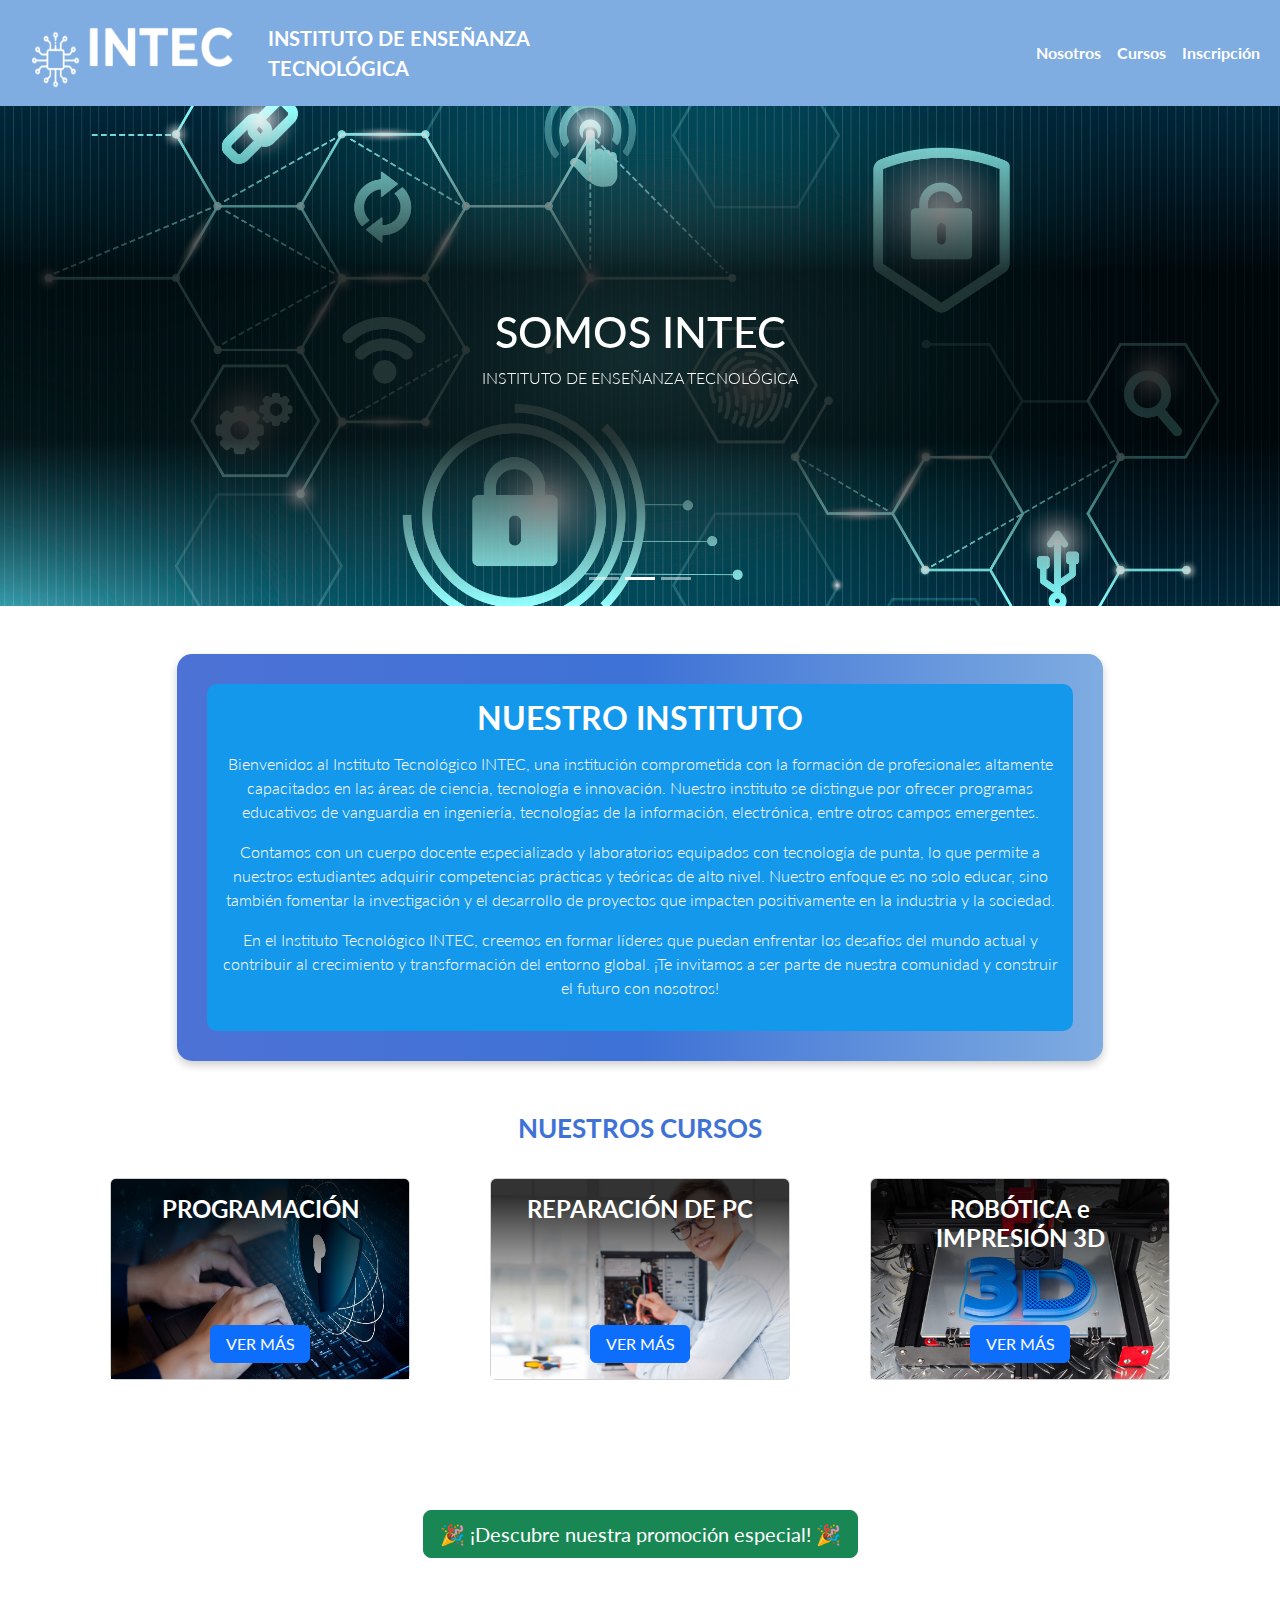
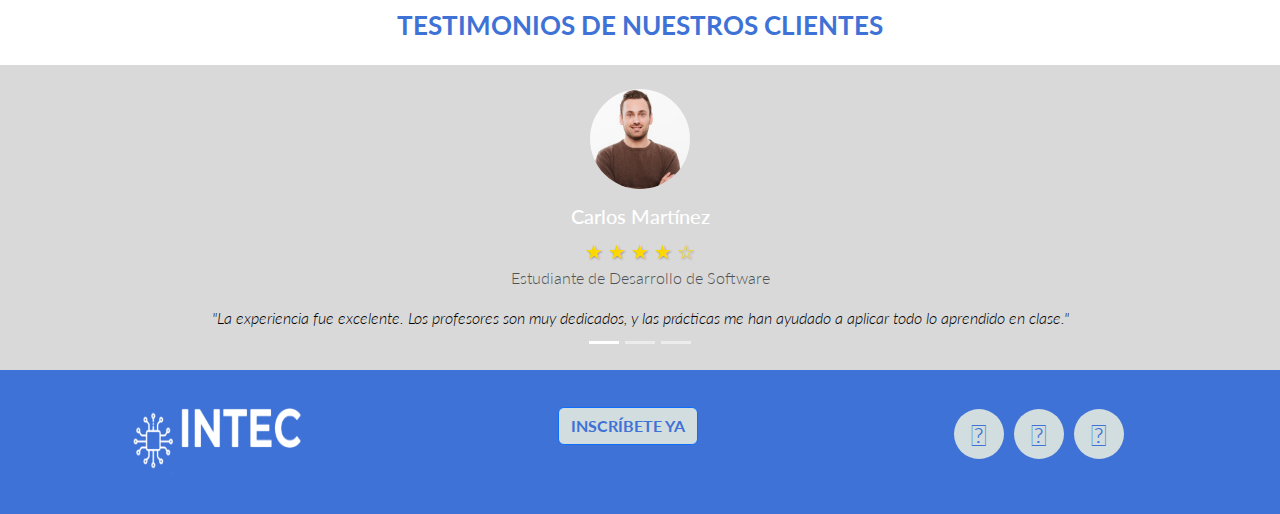
==== index.html @ 1d470e80 "Add files via upload" ====
<!DOCTYPE html>
<html>
<head>
  <meta charset="utf-8">
  <meta name="viewport" content="width=device-width, initial-scale=1">
  <title>INTEC Instituto</title>
  <link href="style.css" rel="stylesheet" type="text/css" />

  <link rel="preconnect" href="https://fonts.googleapis.com">
  <link rel="preconnect" href="https://fonts.gstatic.com" crossorigin>
 <link href="https://fonts.googleapis.com/css2?family=Lato:ital,wght@0,100;0,300;0,400;0,700;0,900;1,100;1,300;1,400;1,700;1,900display=swap" rel="stylesheet">
 <link rel="stylesheet" href="https://cdnjs.cloudflare.com/ajax/libs/font-awesome/5.15.4/css/all.min.css">

   <link href="https://cdn.jsdelivr.net/npm/bootstrap@5.3.3/dist/css/bootstrap.min.css" rel="stylesheet" integrity="sha384-QWTKZyjpPEjISv5WaRU9OFeRpok6YctnYmDr5pNlyT2bRjXh0JMhjY6hW+ALEwIH" crossorigin="anonymous">

  <link rel="canonical" href="https://getbootstrap.com/docs/5.3/examples/carousel/">
  <link
    rel="stylesheet"
    href="https://cdnjs.cloudflare.com/ajax/libs/animate.css/4.1.1/animate.min.css"
  /> 
  <link rel="icon" href="Proyecto Creador de logotipos-Photoroom.png" type="image/x-icon">
</head>

<body>

  <!--navbar -->

  <nav id="navintec" class="navbar navbar-expand-lg bg-body-tertiary">
      <div class="container-fluid">
        <a class="navbar-brand" href="index.html">
          <img id="logo" src="Proyecto Creador de logotipos-Photoroom.png" alt="Bootstrap" width="240" height="80">
        </a>
        <a id="colornav1" class="navbar-brand" href="#">INSTITUTO DE ENSEÑANZA <br> TECNOLÓGICA</a>
        <button id="hamburger-toggler" class="navbar-toggler" type="button" data-bs-toggle="collapse" data-bs-target="#navbarText" aria-controls="navbarText" aria-expanded="false" aria-label="Toggle navigation">
          <span class="navbar-toggler-icon"></span>
        </button>
        <div class="collapse navbar-collapse" id="navbarText">
          <ul class="navbar-nav ms-auto mb-2 mb-lg-0">
            <li class="nav-item">
              <a id="colornav" class="nav-link active" aria-current="page" href="#instituto">Nosotros</a>
            </li>
            <li class="nav-item dropdown">
              <a id="colornav" class="nav-link dropdown-toggle" href="#" role="button" data-bs-toggle="dropdown" aria-expanded="false">
                Cursos
              </a>
              <ul class="dropdown-menu" aria-labelledby="colornav">
                <li><a class="dropdown-item" href="hardware.html">HARDWARE</a></li>
                 <li><a class="dropdown-item" href="programacion.html">PROGRAMACIÓN</a></li>
                <li><a class="dropdown-item" href="robotica.html">ROBÓTICA y 3D</a></li>
              </ul>
            </li>
            <li class="nav-item">
              <a id="colornav" class="nav-link" href="inscripcion.html">Inscripción</a>
            </li>
          </ul>
        </div>
      </div>
  </nav>



<!--final del navbar-->

  <!--carrusel-->
   <div id="carouselExampleInterval" class="carousel slide" data-bs-ride="carousel">
     <div class="carousel-inner">
       <div class="carousel-item active" data-bs-interval="10000">
         <img id="carrusel1" src="somosintecfoto.jpg" class="d-block w-100" alt="...">

       </div>         
       <div class="carousel-item" data-bs-interval="2000">
         <img id="carrusel1" src="informatica.jpg" class="d-block w-100" alt="...">
       </div>
       <div class="carousel-item">
         <img id="carrusel1" src="componentespc.jpg" class="d-block w-100" alt="...">
       </div>
     </div>
     <div class="carousel-indicators">
       <button type="button" data-bs-target="#carouselExampleInterval" data-bs-slide-to="0" class="" aria-label="Slide 1"></button>
       <button type="button" data-bs-target="#carouselExampleInterval" data-bs-slide-to="1" aria-label="Slide 2" class="active" aria-current="true"></button>
       <button type="button" data-bs-target="#carouselExampleInterval" data-bs-slide-to="2" aria-label="Slide 3" class=""></button>
     </div>

     <div class="carousel-overlay overlay-gradient2">
       <h2 class="animate__animated animate__fadeInLeft" id="somosintec">SOMOS INTEC</h2>
       <p class="animate__animated animate__fadeInUp animate__delay-2s" id="somosintec2">INSTITUTO DE ENSEÑANZA TECNOLÓGICA <br></p>
     </div>
   </div>
  <!--FIN DEL CARRUSEL-->



    <!--INSTITUTO-->

  <!-- <div class="container my-5">
      <div class="custom-box">
        <div class="inner-box">-->
  <div class="container my-5 d-none d-lg-block">
    <div class="row justify-content-center">
      <div class="col-md-12 col-lg-10">
        <div class="custom-box" id="instituto">
          <div class="inner-box">
            <h2>NUESTRO INSTITUTO</h2>
            <p>
              Bienvenidos al Instituto Tecnológico INTEC, una institución comprometida con la formación de
              profesionales altamente capacitados en las áreas de ciencia, tecnología e innovación. Nuestro instituto se
              distingue por ofrecer programas educativos de vanguardia en ingeniería, tecnologías de la información,
              electrónica, entre otros campos emergentes.
            </p>
            <p>
              Contamos con un cuerpo docente especializado y laboratorios equipados con tecnología de punta, lo que
              permite a nuestros estudiantes adquirir competencias prácticas y teóricas de alto nivel. Nuestro enfoque
              es no solo educar, sino también fomentar la investigación y el desarrollo de proyectos que impacten
              positivamente en la industria y la sociedad.
            </p>
            <p>
              En el Instituto Tecnológico INTEC, creemos en formar líderes que puedan enfrentar los
              desafíos del mundo actual y contribuir al crecimiento y transformación del entorno global. ¡Te invitamos a
              ser parte de nuestra comunidad y construir el futuro con nosotros!
            </p>
          </div>
        </div>
      </div>
    </div>
  </div>

  
  <div class="container my-5 d-lg-none text-center">
    <button id="botonmodal" type="button" class="btn btn-primary" data-bs-toggle="modal" data-bs-target="#institutoModal">
      CONOCE NUESTRO INSTITUTO
    </button>
  </div>

  <!-- Modal for Nuestro Instituto (Visible in small screens only) -->
  <div class="modal fade" id="institutoModal" tabindex="-1" aria-labelledby="institutoModalLabel" aria-hidden="true">
    <div class="modal-dialog modal-dialog-centered">
      <div class="modal-content">
        <div class="modal-header">
          <h5 class="modal-title" id="institutoModalLabel">NUESTRO INSTITUTO</h5>
          <button type="button" class="btn-close" data-bs-dismiss="modal" aria-label="Close"></button>
        </div>
        <div class="modal-body">
          <p>
            Bienvenidos al Instituto Tecnológico INTEC, una institución comprometida con la formación de
            profesionales altamente capacitados en las áreas de ciencia, tecnología e innovación. Nuestro instituto se
            distingue por ofrecer programas educativos de vanguardia en ingeniería, tecnologías de la información,
            electrónica, entre otros campos emergentes.
          </p>
          <p>
            Contamos con un cuerpo docente especializado y laboratorios equipados con tecnología de punta, lo que
            permite a nuestros estudiantes adquirir competencias prácticas y teóricas de alto nivel. Nuestro enfoque
            es no solo educar, sino también fomentar la investigación y el desarrollo de proyectos que impacten
            positivamente en la industria y la sociedad.
          </p>
          <p>
            En el Instituto Tecnológico INTEC, creemos en formar líderes que puedan enfrentar los
            desafíos del mundo actual y contribuir al crecimiento y transformación del entorno global. ¡Te invitamos a
            ser parte de nuestra comunidad y construir el futuro con nosotros!
          </p>
        </div>
        <div class="modal-footer">
          <button type="button" class="btn btn-secondary" data-bs-dismiss="modal">Cerrar</button>
        </div>
      </div>
    </div>
  </div>


  <!--fininstituto-->

    <!--cartas-->
  
  <div class="container text-center"> 
    <p id="testimonio">NUESTROS CURSOS</p>
    <div class="row justify-content-center">
      <div class="col-12 col-sm-6 col-md-4 d-flex justify-content-center mb-4">
        <div class="card"  id="cardho" style="width: 100%; max-width: 300px; height: auto;">
          <img class="card-img-top" src="Seguridad-TIC.jpg" alt="Card image">
          <div class="card-img-overlay d-flex flex-column justify-content-center align-items-center overlay-gradient ">
            <h4 class="card-title text-center" id="cartas">PROGRAMACIÓN</h4>
            <a href="programacion.html" class="btn btn-primary mt-auto" style="width: 100px;">VER MÁS</a>
          </div>
        </div>
      </div>
      <div class="col-12 col-sm-6 col-md-4 d-flex justify-content-center mb-4">
        <div class="card" id="cardho" style="width: 100%; max-width: 300px; height: auto;">
          <img class="card-img-top" src="reparacion_microinformaticos.jpg" alt="Card image">
          <div class="card-img-overlay d-flex flex-column justify-content-center align-items-center overlay-gradient">
            <h4 class="card-title text-center" id="cartas">REPARACIÓN DE PC</h4>
            <a href="hardware.html" class="btn btn-primary mt-auto" style="width: 100px;">VER MÁS</a>
          </div>
        </div>
      </div>
      <div class="col-12 col-sm-6 col-md-4 d-flex justify-content-center mb-4">
        <div class="card" id="cardho" style="width: 100%; max-width: 300px; height: auto;">
          <img class="card-img-top" src="imagen3D.jpg" alt="Card image">
          <div class="card-img-overlay d-flex flex-column justify-content-center align-items-center overlay-gradient">
            <h4 class="card-title text-center" id="cartas">ROBÓTICA e IMPRESIÓN 3D</h4>
            <a href="robotica.html" class="btn btn-primary mt-auto" style="width: 100px;">VER MÁS</a>
          </div>
        </div>
      </div>
    </div>
  </div>
  <br>
  <br>
       <!--fincartas-->


      <!-- Botón para abrir el modal -->
<div class="container text-center my-5">
  <button type="button" class="btn btn-success btn-lg glow-animation" 
          data-bs-toggle="modal" data-bs-target="#promoModal">
    🎉 ¡Descubre nuestra promoción especial! 🎉
  </button>
</div>

<!-- Modal -->
<div class="modal fade" id="promoModal" tabindex="-1" aria-labelledby="promoModalLabel" aria-hidden="true">
  <div class="modal-dialog modal-dialog-centered">
    <div class="modal-content">
      <div class="modal-header">
        <h5 class="modal-title text-danger fw-bold" id="promoModalLabel">🎉 Promoción Especial 🎉</h5>
        <button type="button" class="btn-close" data-bs-dismiss="modal" aria-label="Close"></button>
      </div>
      <div class="modal-body text-center">
        <!-- Imagen de la promoción -->
        <img src="promocion.png" alt="Promoción Especial" class="img-fluid rounded">
        <p class="mt-3 fs-5 text-primary">
          ¡Aprovecha esta oferta limitada y obtén hasta un <span class="fw-bold">60% de descuento</span> en nuestros cursos!
        </p>
        <p class="text-muted">
          📅 Promoción válida hasta el 30 de noviembre de 2024.
        </p>
      </div>
      <div class="modal-footer d-flex justify-content-center">
        <button type="button" class="btn btn-primary btn-lg" data-bs-dismiss="modal">Cerrar</button>
      </div>
    </div>
  </div>
</div>


    <!--TESTIMONIOS-->
    <div class="container text-center">
      <p id="testimonio">TESTIMONIOS DE NUESTROS CLIENTES</p>
    </div>
    
    <div id="testimonialCarousel" class="carousel slide carousel-fade" data-bs-ride="carousel">
      <div class="carousel-inner">
        <!-- Testimonio 1 -->
        <div class="carousel-item active">
          <div class="testimonial-card d-flex flex-column align-items-center text-center p-4 mx-auto">
            <img src="foto_cv_lc_es_11.jpg" alt="Foto de Carlos Martínez" class="testimonial-img rounded-circle">
            <div class="testimonial-content">
              <h5 class="testimonial-name">Carlos Martínez</h5>
              <div class="star-rating">
                &#9733; &#9733; &#9733; &#9733; &#9734;
              </div>
              <p class="text-muted">Estudiante de Desarrollo de Software</p>
              <p class="testimonial-text">
                "La experiencia fue excelente. Los profesores son muy dedicados, y las prácticas me han ayudado a aplicar todo lo aprendido en clase."
              </p>
            </div>
          </div>
        </div>
        <!-- Testimonio 2 -->
        <div class="carousel-item">
          <div class="testimonial-card d-flex flex-column align-items-center text-center p-4 mx-auto">
            <img src="foto_cv_lc_es_7.jpg" alt="Foto de Ana González" class="testimonial-img rounded-circle">
            <div class="testimonial-content">
              <h5 class="testimonial-name">Ana González</h5>
              <div class="star-rating">
                &#9733; &#9733; &#9733; &#9733; &#9733;
              </div>
              <p class="text-muted">Graduada en Redes y Telecomunicaciones</p>
              <p class="testimonial-text">
                "Gracias al Instituto conseguí empleo en una gran empresa. La formación práctica realmente me preparó para el mundo laboral."
              </p>
            </div>
          </div>
        </div>
        <!-- Testimonio 3 -->
        <div class="carousel-item">
          <div class="testimonial-card d-flex flex-column align-items-center text-center p-4 mx-auto">
            <img src="foto cv.jpg" alt="Foto de Luis Herrera" class="testimonial-img rounded-circle">
            <div class="testimonial-content">
              <h5 class="testimonial-name">Luis Herrera</h5>
              <div class="star-rating">
                &#9733; &#9733; &#9733; &#9733; &#9734;
              </div>
              <p class="text-muted">Padre de familia</p>
              <p class="testimonial-text">
                "Estoy muy satisfecho con la educación de mi hijo en el Instituto. Veo cómo ha crecido en conocimiento y confianza."
              </p>
            </div>
          </div>
        </div>
      </div>
      <!-- Controles del carrusel -->
      <div  class="carousel-indicators">
        <button type="button" data-bs-target="#testimonialCarousel" data-bs-slide-to="0" class="active" aria-current="true" aria-label="Slide 1"></button>
        <button type="button" data-bs-target="#testimonialCarousel" data-bs-slide-to="1" aria-label="Slide 2"></button>
        <button type="button" data-bs-target="#testimonialCarousel" data-bs-slide-to="2" aria-label="Slide 3"></button>
      </div>
    </div>
    
  <!--FIN DE TESTIMONIOS-->
    


<!--footer-->
    <footer class=" text-white d-flex justify-content-between align-items-center p-4" id="foter">
      
      <div class="row w-100 justify-content-center text-center ">
      <div class="col-6 col-md-4 mb-3 d-flex align-items-center justify-content-center"> <!-- Columna 1 -->
        <a class="navbar-brand" href="#navintec"> 
          <img id="logofooter" src="Proyecto Creador de logotipos-Photoroom.png" alt="Bootstrap" width="200" height="80"></a>
      </div>
      <div class="col-6 col-md-4 mb-3 d-flex align-items-center justify-content-center"> <!-- Columna 2 -->
        <div class="container text-center">

             <a href="inscripcion.html" class="btn btn-primary mb-3" id="botonfoter">INSCRÍBETE YA</a>

         </div>

      </div>
      <div class="col-12 col-md-4 mb-3  d-flex align-items-center justify-content-center "> <!-- Columna 3 -->
        <div class="text-right mx-auto">
            <div class="iconos">
                <i class="fa-regular fa-envelope"></i>
            </div>
            <div class="iconos">
                <i class="fa-brands fa-instagram"></i>
            </div>
            <div class="iconos">
                <i class="fa-brands fa-whatsapp"></i>
            </div>
        </div>
      </div>
      </div>
     
     </footer>

    <!--final del footer-->
 
  <script src="https://kit.fontawesome.com/d7f2fe840a.js" crossorigin="anonymous"></script>

  <script src="https://cdn.jsdelivr.net/npm/@popperjs/core@2.11.8/dist/umd/popper.min.js" integrity="sha384-I7E8VVD/ismYTF4hNIPjVp/Zjvgyol6VFvRkX/vR+Vc4jQkC+hVqc2pM8ODewa9r" crossorigin="anonymous"></script>
  <script src="https://cdn.jsdelivr.net/npm/bootstrap@5.3.3/dist/js/bootstrap.min.js" integrity="sha384-0pUGZvbkm6XF6gxjEnlmuGrJXVbNuzT9qBBavbLwCsOGabYfZo0T0to5eqruptLy" crossorigin="anonymous"></script>

</body>
</html>
---- style.css ----
*{
  font-family: "Lato", sans-serif;
  font-weight: 300;
  font-style:normal;
}


#colornav1{
color: white;
font-weight: bold;
}
#colornav{
  color: white;
  font-weight: bold;
}

#colornav:hover {
  color: #1498EB; /* Cambia el color al hacer hover */
  text-decoration: underline; /* Opcional: subraya el texto en hover */

}
.navbar .dropdown-menu {
  background-color: #1498EB; 
  border: none; /* Elimina el borde */
  position: absolute;
  z-index: 1000;
}

.navbar .dropdown-item {
  color: white; 
}

.navbar .dropdown-item:hover {
  background-color: #7FACE1; 
  color:white; 
}
.navbar .dropdown-toggle::after {
  display: none;
}

/* Ajustes para dispositivos móviles */
@media (max-width: 767px) {
  #logo {
    width: 100px;
    height: 60px;
  }

  /* Ajustes del texto en dispositivos pequeños */
  #colornav1 {
    font-size: 14px;
    text-align: center;
    line-height: 1.2;
  }

  /* Reduce padding y margenes en links para mejor adaptabilidad */
  .navbar-nav .nav-link {
    padding: 10px 0;
    font-size: 14px;
  }

  .navbar-nav {
    text-align: center;
  }
}
/* Ajustes para pantallas pequeñas */
@media (max-width: 576px) { /* Ajuste para pantallas más pequeñas, típicamente móviles */
  #logo {
    width: 110px; /* Reduce el tamaño del logo */
    height: 60px;
  }

  #colornav1 {
    font-size: 12px;
    text-align: center;
    line-height: 1.2;
  }

  /* Ajusta el botón de hamburguesa y su alineación */
  #hamburger-toggler {
    margin-left: auto;
  }

  /* Modifica el menú colapsado para pantallas más pequeñas */
  .navbar-collapse {
    
    padding: 15px;
  }

  /* Ajusta el estilo de los enlaces en dispositivos móviles */
  .navbar-nav .nav-link {
    color: white !important;
    font-size: 14px;
    padding: 8px 0; /* Reduce el espaciado */
  }

  .navbar-nav {
    text-align: center; /* Centra el texto en el menú desplegable */
  }
}

.carousel-overlay {
position: absolute;
top: 0;
left: 0;
width: 100%;
height: 100%;
display: flex;
flex-direction: column;
justify-content: center;
align-items: center;
text-align: center;
color: white;
background: rgba(0, 0, 0, 0.5); 
z-index: 1; 
pointer-events: none; 
}

.carousel-item img {
position: relative;
z-index: 0; 
}
#carrusel1 {
width: 100%;
height: 500px;
object-fit: cover;
} 

.card-title {
  font-weight: bold;
}

/* Efecto hover en la tarjeta */
#cardho:hover {
  transform: scale(1.05);
  transition: transform 0.3s ease;
  box-shadow: 0px 4px 15px rgba(0, 0, 0, 0.2);
}
.card {
margin: 10px;/* Añade espacio alrededor de cada carta */
}

#cartas{/*
background-color: rgb(0, 0, 0, 0.6);*/
color: white;
display: inline;
}

#somosintec{/*
background-color: rgba(0, 0, 0, 0.6);*/
color: white;
display: inline;
font-size: 43px;
}
#somosintec2{/*
background-color: rgba(0, 0, 0, 0.6);*/
color: white;
display: inline;
}

/*
#logo{
border-radius:15%;
width:60%;
}*/

.custom-box {
background: linear-gradient(to right, #4D72D6, #3e72D6,#7FACE1); 
color: white;
padding:30px 30px;
border-radius: 15px; 
width: 100%;
text-align: center;
box-shadow: 0px 4px 8px rgba(0, 0, 0, 0.2);
position: relative;
}
.inner-box {
background-color:#1498EB; 
padding: 15px 10px ;
border-radius: 10px;
max-width: 950px;
margin: auto;
}
.custom-box h2 {
font-weight: bold;
margin-bottom: 15px;
}


.card-img-top{
width: 300px;
height: 200px;
}


#testimonio{
/* background-color: #D2DDDF;*/
color: #3E72D6;
font-size: 26px;
font-weight: bold;
display:inline-flex;
}
.testimonial-card {
background-color: #D9D9D9;
color: #fff;
padding: 20px;
text-align: left;
display: flex;
align-items: center;
gap: 15px;
}
.testimonial-img {
width: 100px;            
height: 100px;           
border-radius: 50%;     
object-fit: cover;      
}
/*
.testimonial-card {
  background-color: #D1DDDF;
  color: #fff;
  text-align: left;
  padding: 20px;
  border-radius: 8px;
  transition: opacity 0.3s ease;
}
.testimonial-card {
  background-color: #D1DDDF;
  color: #fff;
  text-align: left;
}
*/

.testimonial-content {
flex: 1;
}
.testimonial-text {
font-style: italic;
  color: #000000;
}
.star-rating {
color: #FFD700;
}

.testimonial-header {
display: flex;
align-items: center;
}

.testimonial-header h5 {
margin-right: 8px; 
color:#4D72D6;
}
#navintec{
background-color: #7FACE1 !important;
}

#testimonio {
  color: #3E72D6;
  font-size: 26px;
  font-weight: bold;
}


.star-rating {
  color: #FFD700;
}
.star-rating {
    color: #FFD700; /* Color dorado */
    font-size: 20px; /* Aumenta el tamaño si es necesario */
    text-shadow: 1px 1px 2px rgba(0, 0, 0, 0.3); /* Agrega sombra para mejorar el contraste */
}

#testimonio {
  color: #3E72D6;
  font-size: 26px;
  font-weight: bold;
  display: block; /* Cambiado de inline-flex a block */
  margin-bottom: 20px; /* Agrega margen para separación */
}



.star-rating {
  color: #FFD700;
  font-size: 20px;
  text-shadow: 1px 1px 2px rgba(0, 0, 0, 0.3);
}


.testimonial-card:hover {
  opacity: 0.9; /* Reducir un poco la opacidad */
}



#foter {
 background-color: #3E72D6;
}
#botonfoter{
background-color: #D2DDDF;
color:#3E72D6;
font-weight: bold;
}
#botonfoter:hover{
background-color: #0d0d0d;
color:#3E72D6;
font-weight: bold;
}

.text-right {
display: flex;
gap: 10px; 
}

.iconos {
font-size: 30px;
cursor: pointer;
border-radius: 50%;
background-color: #D2DDDF;
color: #3E72D6;
width: 50px; 
height: 50px; 
display: flex;
align-items: center;
justify-content: center;
}

.iconos:hover {
  background-color: #d9d9d9;
  color: #000000;
}
@media (max-width: 768px) {
  #logofooter {
    width: 130px; 
    height: auto;
  }
    .iconos {
      width: 40px; 
      height: 40px;
      margin: 0 3px;
      font-size:25px;
    }
  #botonfoter {
    font-size: 14px;
    padding: 8px 12px;
    width: auto;
    height: auto;
  }
}

/*ESTILOS PARA EL MODAL*/
/* Estilos del botón */
#botonmodal {
  font-size: 1.1em;
  font-weight: bold;
  padding: 10px 20px;
  border-radius: 8px;
  background-color: #0056b3;
  border: none;
  transition: background-color 0.3s ease;
}

#botonmodal:hover {
  background-color: #004494;
}

/* Estilos generales del modal */
.modal-content {
  border-radius: 15px;
  border: 2px solid #0056b3;
  box-shadow: 0 8px 16px rgba(0, 0, 0, 0.2);
  font-family: 'Lato', sans-serif;
}

.modal-header {
  background-color: #0056b3;
  color: white;
  padding: 15px;
  border-top-left-radius: 15px;
  border-top-right-radius: 15px;
}

.modal-title {
  font-size: 1.5em;
  font-weight: 700;
}

.btn-close {
  color: white;
  opacity: 1;
}

.btn-close:hover {
  color: #ffc107;
}

/* Contenido estilizado para el modal */
.modal-body {
  padding: 20px;
  color: #333;
  font-size: 1em;
  line-height: 1.6;
}

/* Estilos específicos para el texto que ya tenías */
.modal-body p {
  margin-bottom: 10px;
  text-align: justify;
}

/* Diferentes colores y estilos para énfasis */
.modal-body .highlight {
  color: #0056b3;
  font-weight: bold;
}

.modal-body .important {
  background-color: #f8d7da;
  padding: 8px;
  border-radius: 5px;
  color: #d9534f;
  font-weight: bold;
  text-align: center;
}

.modal-body .step {
  font-weight: bold;
  color: #0069d9;
}

.modal-footer .btn-secondary {
  background-color: #6c757d;
  color: white;
  font-weight: bold;
  padding: 8px 16px;
  border-radius: 8px;
  transition: background-color 0.3s ease;
}

.modal-footer .btn-secondary:hover {
  background-color: #5a6268;
}

.overlay-gradient {
width: 100%;
padding: 10px;
background: linear-gradient(to bottom, rgba(0, 0, 0, 0.8) 10%, rgba(0, 0, 0, 0) 70% ); /*top*/
text-align: center;
}
.overlay-gradient2{
background:linear-gradient(to bottom,rgba(0, 0, 0, 0), rgba(0, 0, 0, 0.8),rgba(0, 0, 0, 0.8), rgba(0, 0, 0, 0));
}
/*background: linear-gradient(to bottom, rgba(0, 0, 0, 0.8) 10%, rgba(0, 0, 0, 0) 80% ); /*top*/
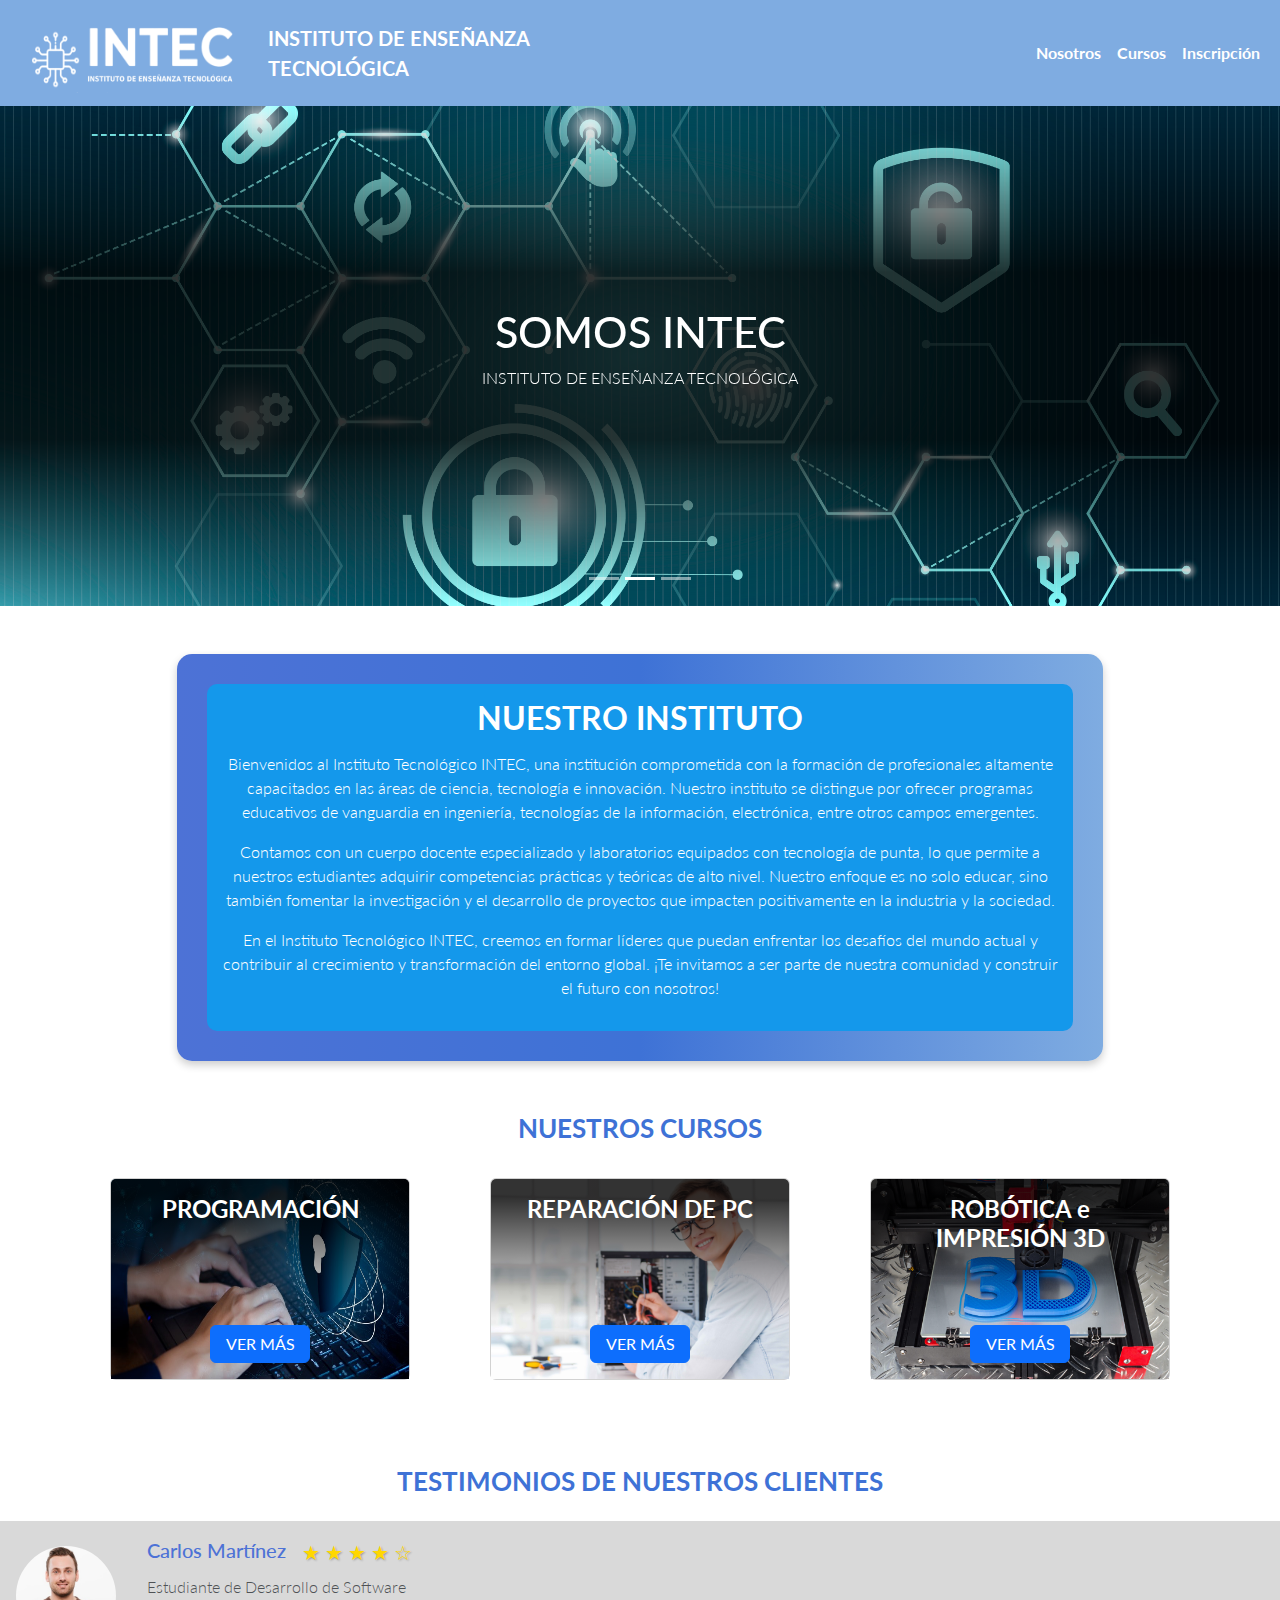
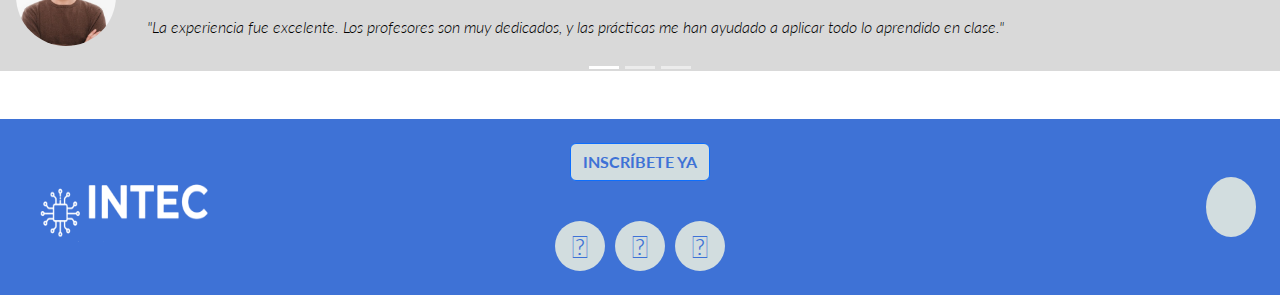
==== commit 0c9c51ec: "mio" ====
--- a/index.html
+++ b/index.html
@@ -17,8 +17,8 @@
   <link
     rel="stylesheet"
     href="https://cdnjs.cloudflare.com/ajax/libs/animate.css/4.1.1/animate.min.css"
-  /> 
-  <link rel="icon" href="Proyecto Creador de logotipos-Photoroom.png" type="image/x-icon">
+  />
+
 </head>
 
 <body>
@@ -28,7 +28,7 @@
   <nav id="navintec" class="navbar navbar-expand-lg bg-body-tertiary">
       <div class="container-fluid">
         <a class="navbar-brand" href="index.html">
-          <img id="logo" src="Proyecto Creador de logotipos-Photoroom.png" alt="Bootstrap" width="240" height="80">
+          <img id="logo" src="Proyecto Creador de logotiposPhotoroom .png" alt="Bootstrap" width="240" height="80">
         </a>
         <a id="colornav1" class="navbar-brand" href="#">INSTITUTO DE ENSEÑANZA <br> TECNOLÓGICA</a>
         <button id="hamburger-toggler" class="navbar-toggler" type="button" data-bs-toggle="collapse" data-bs-target="#navbarText" aria-controls="navbarText" aria-expanded="false" aria-label="Toggle navigation">
@@ -206,126 +206,99 @@
   <br>
        <!--fincartas-->
 
-
-      <!-- Botón para abrir el modal -->
-<div class="container text-center my-5">
-  <button type="button" class="btn btn-success btn-lg glow-animation" 
-          data-bs-toggle="modal" data-bs-target="#promoModal">
-    🎉 ¡Descubre nuestra promoción especial! 🎉
-  </button>
-</div>
-
-<!-- Modal -->
-<div class="modal fade" id="promoModal" tabindex="-1" aria-labelledby="promoModalLabel" aria-hidden="true">
-  <div class="modal-dialog modal-dialog-centered">
-    <div class="modal-content">
-      <div class="modal-header">
-        <h5 class="modal-title text-danger fw-bold" id="promoModalLabel">🎉 Promoción Especial 🎉</h5>
-        <button type="button" class="btn-close" data-bs-dismiss="modal" aria-label="Close"></button>
-      </div>
-      <div class="modal-body text-center">
-        <!-- Imagen de la promoción -->
-        <img src="promocion.png" alt="Promoción Especial" class="img-fluid rounded">
-        <p class="mt-3 fs-5 text-primary">
-          ¡Aprovecha esta oferta limitada y obtén hasta un <span class="fw-bold">60% de descuento</span> en nuestros cursos!
-        </p>
-        <p class="text-muted">
-          📅 Promoción válida hasta el 30 de noviembre de 2024.
-        </p>
-      </div>
-      <div class="modal-footer d-flex justify-content-center">
-        <button type="button" class="btn btn-primary btn-lg" data-bs-dismiss="modal">Cerrar</button>
-      </div>
-    </div>
-  </div>
-</div>
-
-
     <!--TESTIMONIOS-->
-    <div class="container text-center">
-      <p id="testimonio">TESTIMONIOS DE NUESTROS CLIENTES</p>
-    </div>
-    
-    <div id="testimonialCarousel" class="carousel slide carousel-fade" data-bs-ride="carousel">
-      <div class="carousel-inner">
-        <!-- Testimonio 1 -->
-        <div class="carousel-item active">
-          <div class="testimonial-card d-flex flex-column align-items-center text-center p-4 mx-auto">
-            <img src="foto_cv_lc_es_11.jpg" alt="Foto de Carlos Martínez" class="testimonial-img rounded-circle">
-            <div class="testimonial-content">
-              <h5 class="testimonial-name">Carlos Martínez</h5>
-              <div class="star-rating">
-                &#9733; &#9733; &#9733; &#9733; &#9734;
-              </div>
-              <p class="text-muted">Estudiante de Desarrollo de Software</p>
-              <p class="testimonial-text">
-                "La experiencia fue excelente. Los profesores son muy dedicados, y las prácticas me han ayudado a aplicar todo lo aprendido en clase."
-              </p>
-            </div>
-          </div>
-        </div>
-        <!-- Testimonio 2 -->
-        <div class="carousel-item">
-          <div class="testimonial-card d-flex flex-column align-items-center text-center p-4 mx-auto">
-            <img src="foto_cv_lc_es_7.jpg" alt="Foto de Ana González" class="testimonial-img rounded-circle">
-            <div class="testimonial-content">
-              <h5 class="testimonial-name">Ana González</h5>
-              <div class="star-rating">
-                &#9733; &#9733; &#9733; &#9733; &#9733;
-              </div>
-              <p class="text-muted">Graduada en Redes y Telecomunicaciones</p>
-              <p class="testimonial-text">
-                "Gracias al Instituto conseguí empleo en una gran empresa. La formación práctica realmente me preparó para el mundo laboral."
-              </p>
-            </div>
-          </div>
-        </div>
-        <!-- Testimonio 3 -->
-        <div class="carousel-item">
-          <div class="testimonial-card d-flex flex-column align-items-center text-center p-4 mx-auto">
-            <img src="foto cv.jpg" alt="Foto de Luis Herrera" class="testimonial-img rounded-circle">
-            <div class="testimonial-content">
-              <h5 class="testimonial-name">Luis Herrera</h5>
-              <div class="star-rating">
-                &#9733; &#9733; &#9733; &#9733; &#9734;
-              </div>
-              <p class="text-muted">Padre de familia</p>
-              <p class="testimonial-text">
-                "Estoy muy satisfecho con la educación de mi hijo en el Instituto. Veo cómo ha crecido en conocimiento y confianza."
-              </p>
-            </div>
-          </div>
-        </div>
-      </div>
-      <!-- Controles del carrusel -->
-      <div  class="carousel-indicators">
-        <button type="button" data-bs-target="#testimonialCarousel" data-bs-slide-to="0" class="active" aria-current="true" aria-label="Slide 1"></button>
-        <button type="button" data-bs-target="#testimonialCarousel" data-bs-slide-to="1" aria-label="Slide 2"></button>
-        <button type="button" data-bs-target="#testimonialCarousel" data-bs-slide-to="2" aria-label="Slide 3"></button>
-      </div>
-    </div>
-    
+     <div class="container text-center">
+       <p id="testimonio">TESTIMONIOS DE NUESTROS CLIENTES</p>
+     </div>
+
+     <div id="testimonialCarousel" class="carousel slide carousel-fade" data-bs-ride="carousel">
+       <div class="carousel-inner">
+           <!-- Testimonio 1 -->
+           <div class="carousel-item active">
+               <div class="testimonial-card d-flex flex-column flex-md-row align-items-center p-3">
+                   <img src="foto_cv_lc_es_11.jpg" alt="Foto de Carlos Martínez" class="testimonial-img rounded-circle me-md-3 mb-3 mb-md-0">
+                   <div class="testimonial-content text-center text-md-start">
+                       <div class="testimonial-header d-flex flex-column flex-md-row align-items-center mb-2">
+                           <h5 class="mb-1">Carlos Martínez</h5>
+                           <div class="star-rating ms-md-2">
+                               &#9733; &#9733; &#9733; &#9733; &#9734;
+                           </div>
+                       </div>
+                       <p class="text-muted">Estudiante de Desarrollo de Software</p>
+                       <p class="testimonial-text">
+                           "La experiencia fue excelente. Los profesores son muy dedicados, y las prácticas me han ayudado a aplicar todo lo aprendido en clase."
+                       </p>
+                   </div>
+               </div>
+           </div>
+           <!-- Testimonio 2 -->
+           <div class="carousel-item">
+               <div class="testimonial-card d-flex flex-column flex-md-row align-items-center p-3">
+                   <img src="foto_cv_lc_es_7.jpg" alt="Foto de Ana González" class="testimonial-img rounded-circle me-md-3 mb-3 mb-md-0">
+                   <div class="testimonial-content text-center text-md-start">
+                       <div class="testimonial-header d-flex flex-column flex-md-row align-items-center mb-2">
+                           <h5 class="mb-1">Ana González</h5>
+                           <div class="star-rating ms-md-2">
+                               &#9733; &#9733; &#9733; &#9733; &#9733;
+                           </div>
+                       </div>
+                       <p class="text-muted">Graduada en Redes y Telecomunicaciones</p>
+                       <p class="testimonial-text">
+                           "Gracias al Instituto conseguí empleo en una gran empresa. La formación práctica realmente me preparó para el mundo laboral."
+                       </p>
+                   </div>
+               </div>
+           </div>
+           <!-- Testimonio 3 -->
+           <div class="carousel-item">
+               <div class="testimonial-card d-flex flex-column flex-md-row align-items-center p-3">
+                   <img src="foto cv.jpg" alt="Foto de Luis Herrera" class="testimonial-img rounded-circle me-md-3 mb-3 mb-md-0">
+                   <div class="testimonial-content text-center text-md-start">
+                       <div class="testimonial-header d-flex flex-column flex-md-row align-items-center mb-2">
+                           <h5 class="mb-1">Luis Herrera</h5>
+                           <div class="star-rating ms-md-2">
+                               &#9733; &#9733; &#9733; &#9733; &#9734;
+                           </div>
+                       </div>
+                       <p class="text-muted">Padre de familia</p>
+                       <p class="testimonial-text">
+                           "Estoy muy satisfecho con la educación de mi hijo en el Instituto. Veo cómo ha crecido en conocimiento y confianza."
+                       </p>
+                   </div>
+               </div>
+           </div>
+       </div>
+        <br>
+       <!-- Controles del carrusel -->
+       <div class="carousel-indicators">
+           <button type="button" data-bs-target="#testimonialCarousel" data-bs-slide-to="0" class="active" aria-current="true" aria-label="Slide 1"></button>
+           <button type="button" data-bs-target="#testimonialCarousel" data-bs-slide-to="1" aria-label="Slide 2"></button>
+           <button type="button" data-bs-target="#testimonialCarousel" data-bs-slide-to="2" aria-label="Slide 3"></button>
+       </div>
+     </div>
   <!--FIN DE TESTIMONIOS-->
-    
+     <br>
 
 
 <!--footer-->
-    <footer class=" text-white d-flex justify-content-between align-items-center p-4" id="foter">
-      
+  <!-- <footer class=" text-white d-flex justify-content-between align-items-center p-4" id="foter">  
       <div class="row w-100 justify-content-center text-center ">
-      <div class="col-6 col-md-4 mb-3 d-flex align-items-center justify-content-center"> <!-- Columna 1 -->
+      <div class="col-6 col-md-4 mb-3 d-flex align-items-center justify-content-center">
         <a class="navbar-brand" href="#navintec"> 
           <img id="logofooter" src="Proyecto Creador de logotipos-Photoroom.png" alt="Bootstrap" width="200" height="80"></a>
       </div>
-      <div class="col-6 col-md-4 mb-3 d-flex align-items-center justify-content-center"> <!-- Columna 2 -->
+
+
+      <div class="col-6 col-md-4 mb-3 d-flex align-items-center justify-content-center">
         <div class="container text-center">
 
              <a href="inscripcion.html" class="btn btn-primary mb-3" id="botonfoter">INSCRÍBETE YA</a>
 
          </div>
-
-      </div>
-      <div class="col-12 col-md-4 mb-3  d-flex align-items-center justify-content-center "> <!-- Columna 3 -->
+      </div>
+
+
+      <div class="col-12 col-md-4 mb-3  d-flex align-items-center justify-content-center "> 
         <div class="text-right mx-auto">
             <div class="iconos">
                 <i class="fa-regular fa-envelope"></i>
@@ -341,6 +314,28 @@
       </div>
      
      </footer>
+    -->
+        
+<footer class="text-white d-flex justify-content-between align-items-center p-4" id="foter">
+  <a class="navbar-brand" href="#navintec"> 
+        <img id="logofooter" src="Proyecto Creador de logotipos-Photoroom.png" alt="Bootstrap" width="200" height="70"></a>
+
+  <div class="container text-center">
+      <section class="mb-4">
+          <a href="inscripcion.html" class="btn btn-primary mb-3" id="botonfoter">INSCRÍBETE YA</a>
+      </section>
+      <div class="d-flex justify-content-center mt-3">
+          <div class="iconos"><i class="fa-regular fa-envelope"></i></div>
+          <div class="iconos"><i class="fa-brands fa-instagram"></i></div>
+          <div class="iconos"><i class="fa-brands fa-whatsapp"></i></div>
+      </div>
+  </div>
+
+  <div class="iconos1">
+      <a href="index.html">
+          <i class="fa-solid fa-house"></i>
+  </div>
+</footer>
 
     <!--final del footer-->
  
--- a/style.css
+++ b/style.css
@@ -15,8 +15,7 @@
 }
 
 #colornav:hover {
-  color: #1498EB; /* Cambia el color al hacer hover */
-  text-decoration: underline; /* Opcional: subraya el texto en hover */
+  color: black; /* Cambia el color al hacer hover */
 
 }
 .navbar .dropdown-menu {
@@ -302,8 +301,8 @@
 font-weight: bold;
 }
 #botonfoter:hover{
-background-color: #0d0d0d;
-color:#3E72D6;
+background-color: #d9d9d9;
+color:#000000;
 font-weight: bold;
 }
 
@@ -313,22 +312,45 @@
 }
 
 .iconos {
-font-size: 30px;
-cursor: pointer;
-border-radius: 50%;
-background-color: #D2DDDF;
-color: #3E72D6;
-width: 50px; 
-height: 50px; 
-display: flex;
-align-items: center;
-justify-content: center;
+  font-size: 31px;
+  cursor: pointer;
+  border-radius: 50%;
+  background-color: #D2DDDF;
+  color: #3E72D6;
+  width: 50px;
+  height: 50px;
+  display: flex;
+  align-items: center;
+  justify-content: center;
+  margin: 0 5px;
 }
 
 .iconos:hover {
   background-color: #d9d9d9;
   color: #000000;
 }
+
+
+.iconos1 {
+  font-size: 35px;
+  cursor: pointer;
+  border-radius: 50%;
+  background-color: #D2DDDF;
+  color: #3E72D6;
+  width: 75px;
+  height: 60px;
+  display: flex;
+  align-items: center;
+  justify-content: center;
+  margin-left: 150px;
+}
+
+.iconos1:hover {
+  background-color: #d9d9d9;
+  color: #000000;
+}
+
+
 @media (max-width: 768px) {
   #logofooter {
     width: 130px; 
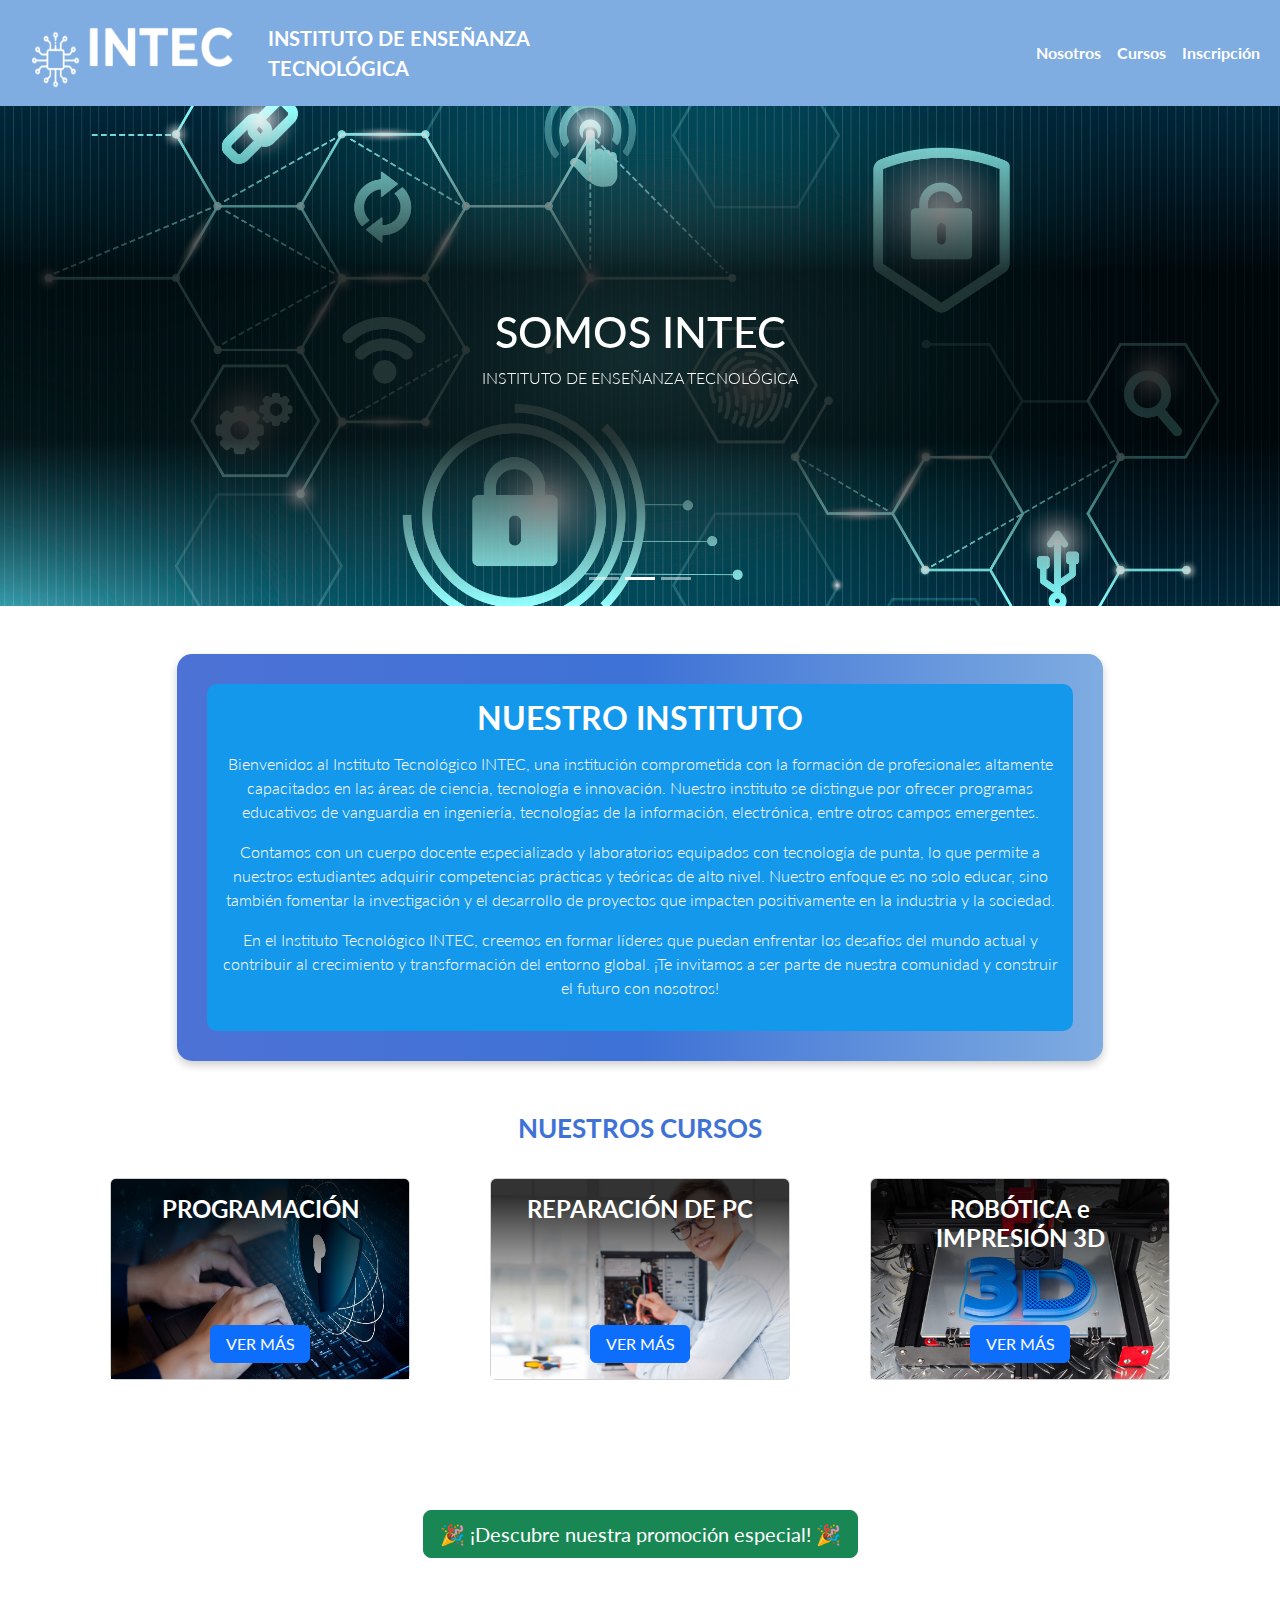
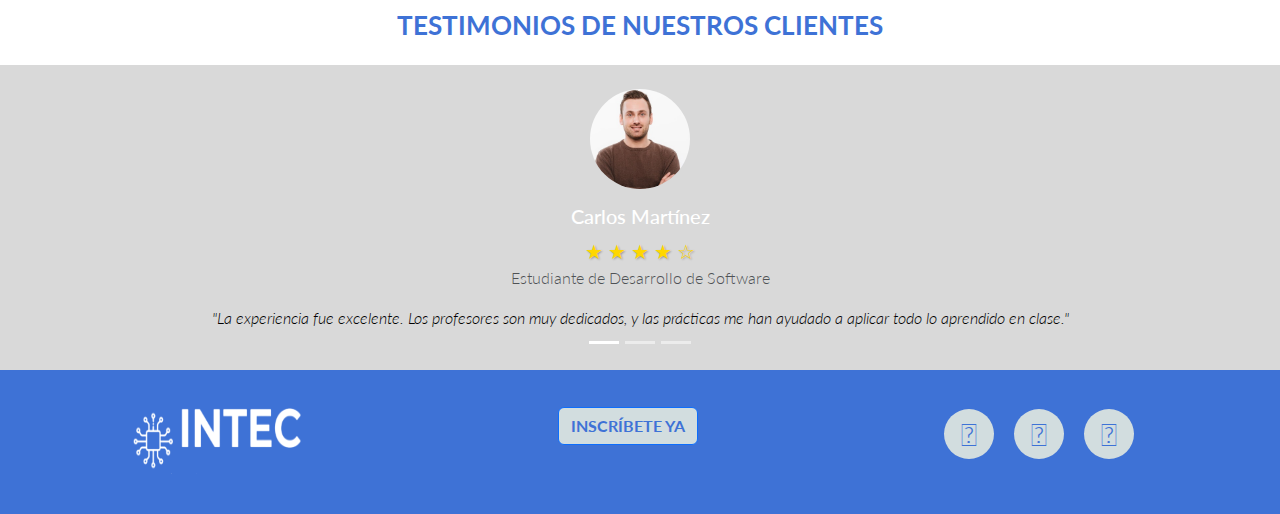
==== commit ba89bcfe: "gian" ====
--- a/index.html
+++ b/index.html
@@ -17,8 +17,8 @@
   <link
     rel="stylesheet"
     href="https://cdnjs.cloudflare.com/ajax/libs/animate.css/4.1.1/animate.min.css"
-  />
-
+  /> 
+  <link rel="icon" href="Proyecto Creador de logotipos-Photoroom.png" type="image/x-icon">
 </head>
 
 <body>
@@ -28,7 +28,7 @@
   <nav id="navintec" class="navbar navbar-expand-lg bg-body-tertiary">
       <div class="container-fluid">
         <a class="navbar-brand" href="index.html">
-          <img id="logo" src="Proyecto Creador de logotiposPhotoroom .png" alt="Bootstrap" width="240" height="80">
+          <img id="logo" src="Proyecto Creador de logotipos-Photoroom.png" alt="Bootstrap" width="240" height="80">
         </a>
         <a id="colornav1" class="navbar-brand" href="#">INSTITUTO DE ENSEÑANZA <br> TECNOLÓGICA</a>
         <button id="hamburger-toggler" class="navbar-toggler" type="button" data-bs-toggle="collapse" data-bs-target="#navbarText" aria-controls="navbarText" aria-expanded="false" aria-label="Toggle navigation">
@@ -206,99 +206,126 @@
   <br>
        <!--fincartas-->
 
+
+      <!-- Botón para abrir el modal -->
+<div class="container text-center my-5">
+  <button type="button" class="btn btn-success btn-lg glow-animation" 
+          data-bs-toggle="modal" data-bs-target="#promoModal">
+    🎉 ¡Descubre nuestra promoción especial! 🎉
+  </button>
+</div>
+
+<!-- Modal -->
+<div class="modal fade" id="promoModal" tabindex="-1" aria-labelledby="promoModalLabel" aria-hidden="true">
+  <div class="modal-dialog modal-dialog-centered">
+    <div class="modal-content">
+      <div class="modal-header">
+        <h5 class="modal-title text-danger fw-bold" id="promoModalLabel">🎉 Promoción Especial 🎉</h5>
+        <button type="button" class="btn-close" data-bs-dismiss="modal" aria-label="Close"></button>
+      </div>
+      <div class="modal-body text-center">
+        <!-- Imagen de la promoción -->
+        <img src="promocion.png" alt="Promoción Especial" class="img-fluid rounded">
+        <p class="mt-3 fs-5 text-primary">
+          ¡Aprovecha esta oferta limitada y obtén hasta un <span class="fw-bold">60% de descuento</span> en nuestros cursos!
+        </p>
+        <p class="text-muted">
+          📅 Promoción válida hasta el 30 de noviembre de 2024.
+        </p>
+      </div>
+      <div class="modal-footer d-flex justify-content-center">
+        <button type="button" class="btn btn-primary btn-lg" data-bs-dismiss="modal">Cerrar</button>
+      </div>
+    </div>
+  </div>
+</div>
+
+
     <!--TESTIMONIOS-->
-     <div class="container text-center">
-       <p id="testimonio">TESTIMONIOS DE NUESTROS CLIENTES</p>
-     </div>
-
-     <div id="testimonialCarousel" class="carousel slide carousel-fade" data-bs-ride="carousel">
-       <div class="carousel-inner">
-           <!-- Testimonio 1 -->
-           <div class="carousel-item active">
-               <div class="testimonial-card d-flex flex-column flex-md-row align-items-center p-3">
-                   <img src="foto_cv_lc_es_11.jpg" alt="Foto de Carlos Martínez" class="testimonial-img rounded-circle me-md-3 mb-3 mb-md-0">
-                   <div class="testimonial-content text-center text-md-start">
-                       <div class="testimonial-header d-flex flex-column flex-md-row align-items-center mb-2">
-                           <h5 class="mb-1">Carlos Martínez</h5>
-                           <div class="star-rating ms-md-2">
-                               &#9733; &#9733; &#9733; &#9733; &#9734;
-                           </div>
-                       </div>
-                       <p class="text-muted">Estudiante de Desarrollo de Software</p>
-                       <p class="testimonial-text">
-                           "La experiencia fue excelente. Los profesores son muy dedicados, y las prácticas me han ayudado a aplicar todo lo aprendido en clase."
-                       </p>
-                   </div>
-               </div>
-           </div>
-           <!-- Testimonio 2 -->
-           <div class="carousel-item">
-               <div class="testimonial-card d-flex flex-column flex-md-row align-items-center p-3">
-                   <img src="foto_cv_lc_es_7.jpg" alt="Foto de Ana González" class="testimonial-img rounded-circle me-md-3 mb-3 mb-md-0">
-                   <div class="testimonial-content text-center text-md-start">
-                       <div class="testimonial-header d-flex flex-column flex-md-row align-items-center mb-2">
-                           <h5 class="mb-1">Ana González</h5>
-                           <div class="star-rating ms-md-2">
-                               &#9733; &#9733; &#9733; &#9733; &#9733;
-                           </div>
-                       </div>
-                       <p class="text-muted">Graduada en Redes y Telecomunicaciones</p>
-                       <p class="testimonial-text">
-                           "Gracias al Instituto conseguí empleo en una gran empresa. La formación práctica realmente me preparó para el mundo laboral."
-                       </p>
-                   </div>
-               </div>
-           </div>
-           <!-- Testimonio 3 -->
-           <div class="carousel-item">
-               <div class="testimonial-card d-flex flex-column flex-md-row align-items-center p-3">
-                   <img src="foto cv.jpg" alt="Foto de Luis Herrera" class="testimonial-img rounded-circle me-md-3 mb-3 mb-md-0">
-                   <div class="testimonial-content text-center text-md-start">
-                       <div class="testimonial-header d-flex flex-column flex-md-row align-items-center mb-2">
-                           <h5 class="mb-1">Luis Herrera</h5>
-                           <div class="star-rating ms-md-2">
-                               &#9733; &#9733; &#9733; &#9733; &#9734;
-                           </div>
-                       </div>
-                       <p class="text-muted">Padre de familia</p>
-                       <p class="testimonial-text">
-                           "Estoy muy satisfecho con la educación de mi hijo en el Instituto. Veo cómo ha crecido en conocimiento y confianza."
-                       </p>
-                   </div>
-               </div>
-           </div>
-       </div>
-        <br>
-       <!-- Controles del carrusel -->
-       <div class="carousel-indicators">
-           <button type="button" data-bs-target="#testimonialCarousel" data-bs-slide-to="0" class="active" aria-current="true" aria-label="Slide 1"></button>
-           <button type="button" data-bs-target="#testimonialCarousel" data-bs-slide-to="1" aria-label="Slide 2"></button>
-           <button type="button" data-bs-target="#testimonialCarousel" data-bs-slide-to="2" aria-label="Slide 3"></button>
-       </div>
-     </div>
+    <div class="container text-center">
+      <p id="testimonio">TESTIMONIOS DE NUESTROS CLIENTES</p>
+    </div>
+    
+    <div id="testimonialCarousel" class="carousel slide carousel-fade" data-bs-ride="carousel">
+      <div class="carousel-inner">
+        <!-- Testimonio 1 -->
+        <div class="carousel-item active">
+          <div class="testimonial-card d-flex flex-column align-items-center text-center p-4 mx-auto">
+            <img src="foto_cv_lc_es_11.jpg" alt="Foto de Carlos Martínez" class="testimonial-img rounded-circle">
+            <div class="testimonial-content">
+              <h5 class="testimonial-name">Carlos Martínez</h5>
+              <div class="star-rating">
+                &#9733; &#9733; &#9733; &#9733; &#9734;
+              </div>
+              <p class="text-muted">Estudiante de Desarrollo de Software</p>
+              <p class="testimonial-text">
+                "La experiencia fue excelente. Los profesores son muy dedicados, y las prácticas me han ayudado a aplicar todo lo aprendido en clase."
+              </p>
+            </div>
+          </div>
+        </div>
+        <!-- Testimonio 2 -->
+        <div class="carousel-item">
+          <div class="testimonial-card d-flex flex-column align-items-center text-center p-4 mx-auto">
+            <img src="foto_cv_lc_es_7.jpg" alt="Foto de Ana González" class="testimonial-img rounded-circle">
+            <div class="testimonial-content">
+              <h5 class="testimonial-name">Ana González</h5>
+              <div class="star-rating">
+                &#9733; &#9733; &#9733; &#9733; &#9733;
+              </div>
+              <p class="text-muted">Graduada en Redes y Telecomunicaciones</p>
+              <p class="testimonial-text">
+                "Gracias al Instituto conseguí empleo en una gran empresa. La formación práctica realmente me preparó para el mundo laboral."
+              </p>
+            </div>
+          </div>
+        </div>
+        <!-- Testimonio 3 -->
+        <div class="carousel-item">
+          <div class="testimonial-card d-flex flex-column align-items-center text-center p-4 mx-auto">
+            <img src="foto cv.jpg" alt="Foto de Luis Herrera" class="testimonial-img rounded-circle">
+            <div class="testimonial-content">
+              <h5 class="testimonial-name">Luis Herrera</h5>
+              <div class="star-rating">
+                &#9733; &#9733; &#9733; &#9733; &#9734;
+              </div>
+              <p class="text-muted">Padre de familia</p>
+              <p class="testimonial-text">
+                "Estoy muy satisfecho con la educación de mi hijo en el Instituto. Veo cómo ha crecido en conocimiento y confianza."
+              </p>
+            </div>
+          </div>
+        </div>
+      </div>
+      <!-- Controles del carrusel -->
+      <div  class="carousel-indicators">
+        <button type="button" data-bs-target="#testimonialCarousel" data-bs-slide-to="0" class="active" aria-current="true" aria-label="Slide 1"></button>
+        <button type="button" data-bs-target="#testimonialCarousel" data-bs-slide-to="1" aria-label="Slide 2"></button>
+        <button type="button" data-bs-target="#testimonialCarousel" data-bs-slide-to="2" aria-label="Slide 3"></button>
+      </div>
+    </div>
+    
   <!--FIN DE TESTIMONIOS-->
-     <br>
+    
 
 
 <!--footer-->
-  <!-- <footer class=" text-white d-flex justify-content-between align-items-center p-4" id="foter">  
+    <footer class=" text-white d-flex justify-content-between align-items-center p-4" id="foter">
+      
       <div class="row w-100 justify-content-center text-center ">
-      <div class="col-6 col-md-4 mb-3 d-flex align-items-center justify-content-center">
+      <div class="col-6 col-md-4 mb-3 d-flex align-items-center justify-content-center"> <!-- Columna 1 -->
         <a class="navbar-brand" href="#navintec"> 
           <img id="logofooter" src="Proyecto Creador de logotipos-Photoroom.png" alt="Bootstrap" width="200" height="80"></a>
       </div>
-
-
-      <div class="col-6 col-md-4 mb-3 d-flex align-items-center justify-content-center">
+      <div class="col-6 col-md-4 mb-3 d-flex align-items-center justify-content-center"> <!-- Columna 2 -->
         <div class="container text-center">
 
              <a href="inscripcion.html" class="btn btn-primary mb-3" id="botonfoter">INSCRÍBETE YA</a>
 
          </div>
-      </div>
-
-
-      <div class="col-12 col-md-4 mb-3  d-flex align-items-center justify-content-center "> 
+
+      </div>
+      <div class="col-12 col-md-4 mb-3  d-flex align-items-center justify-content-center "> <!-- Columna 3 -->
         <div class="text-right mx-auto">
             <div class="iconos">
                 <i class="fa-regular fa-envelope"></i>
@@ -314,28 +341,6 @@
       </div>
      
      </footer>
-    -->
-        
-<footer class="text-white d-flex justify-content-between align-items-center p-4" id="foter">
-  <a class="navbar-brand" href="#navintec"> 
-        <img id="logofooter" src="Proyecto Creador de logotipos-Photoroom.png" alt="Bootstrap" width="200" height="70"></a>
-
-  <div class="container text-center">
-      <section class="mb-4">
-          <a href="inscripcion.html" class="btn btn-primary mb-3" id="botonfoter">INSCRÍBETE YA</a>
-      </section>
-      <div class="d-flex justify-content-center mt-3">
-          <div class="iconos"><i class="fa-regular fa-envelope"></i></div>
-          <div class="iconos"><i class="fa-brands fa-instagram"></i></div>
-          <div class="iconos"><i class="fa-brands fa-whatsapp"></i></div>
-      </div>
-  </div>
-
-  <div class="iconos1">
-      <a href="index.html">
-          <i class="fa-solid fa-house"></i>
-  </div>
-</footer>
 
     <!--final del footer-->
  
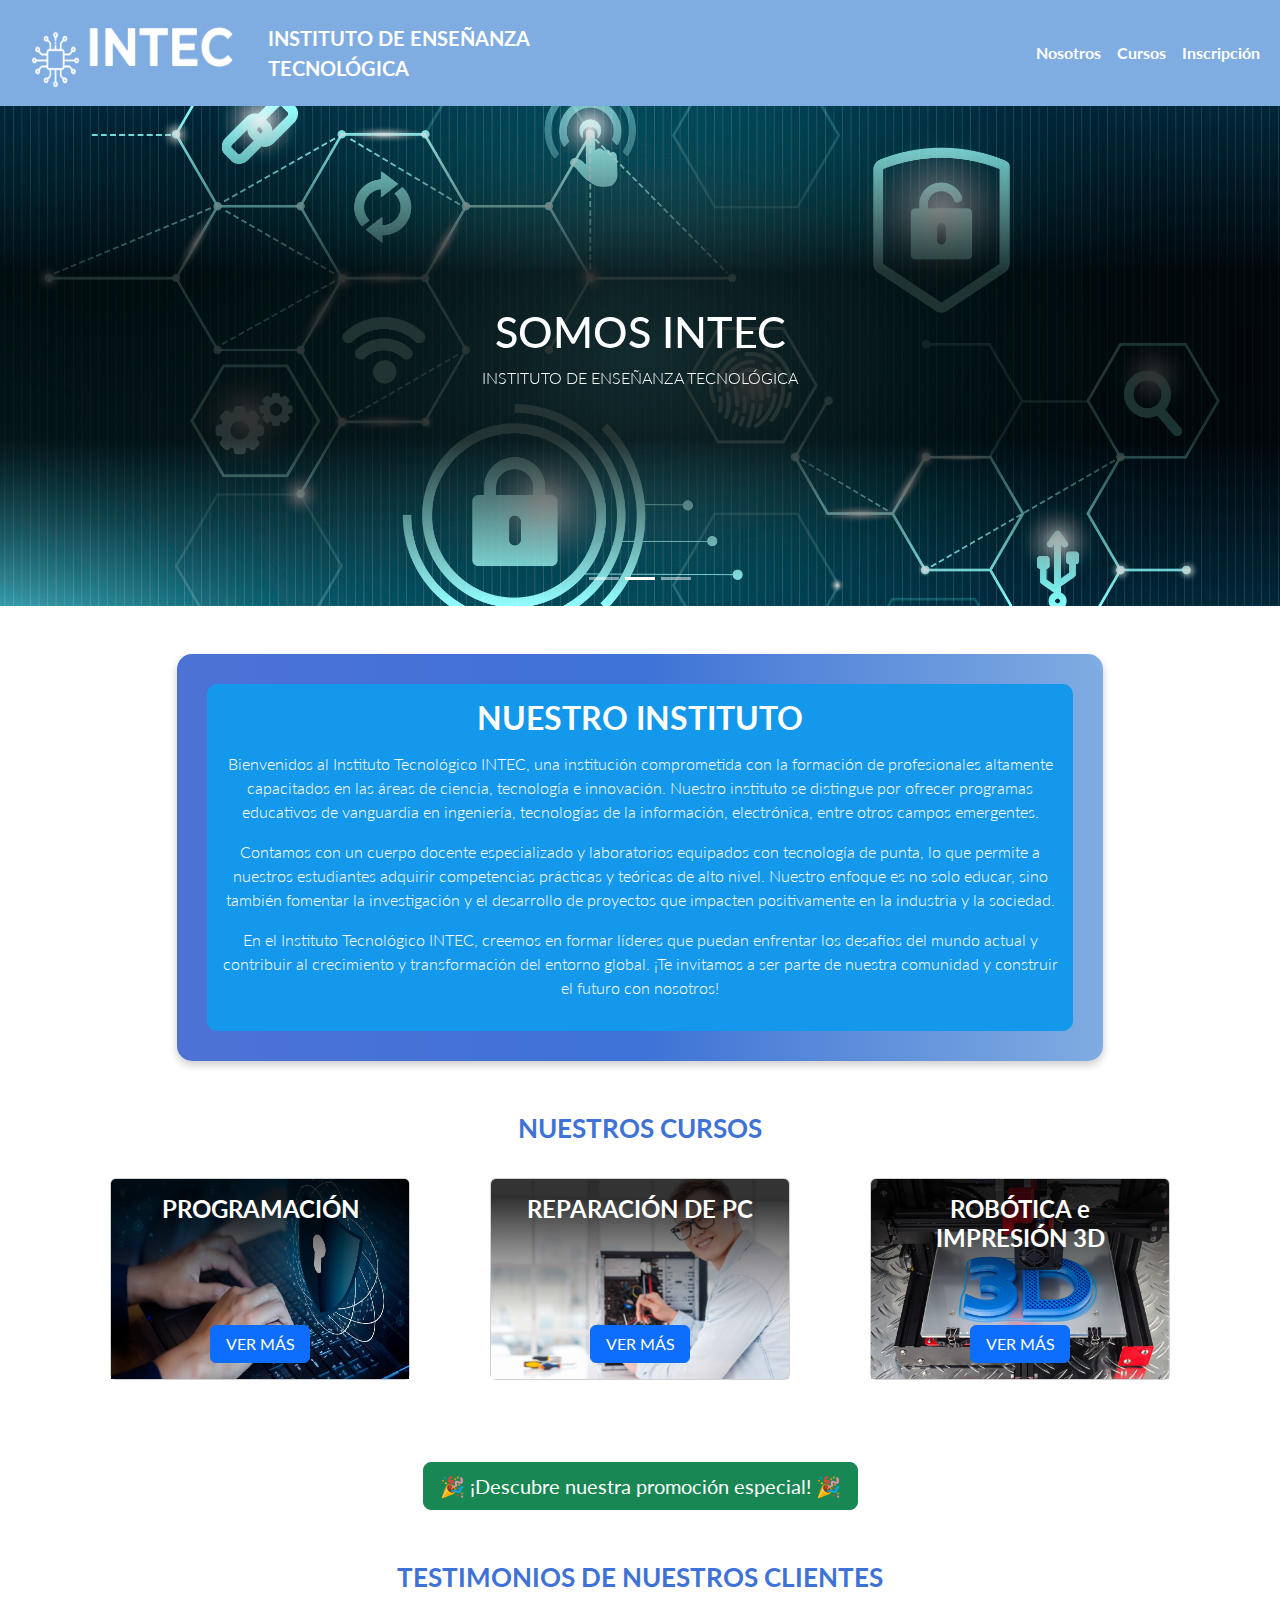
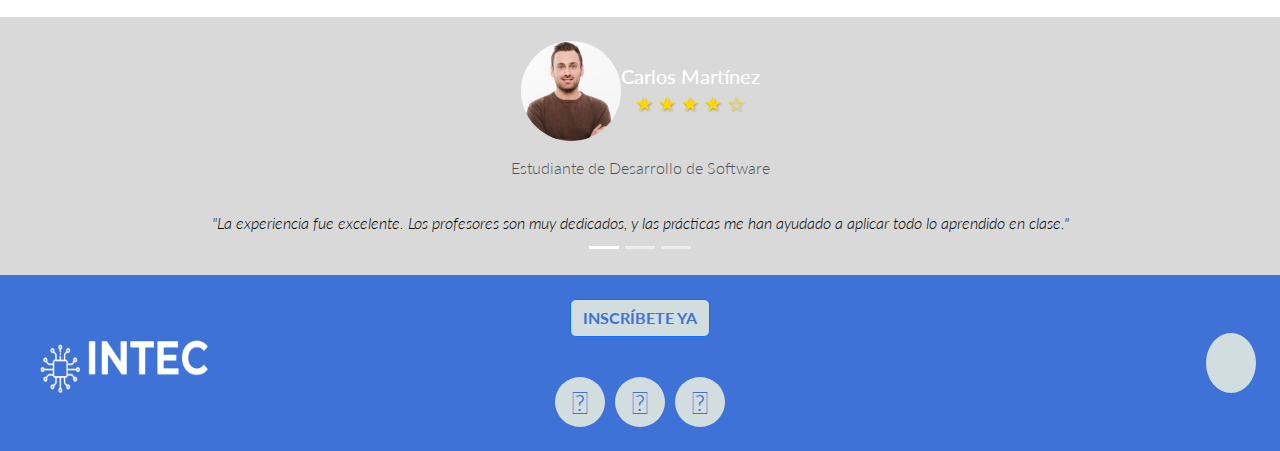
==== commit 6d7ab7bd: "casi ultimos cambios" ====
--- a/index.html
+++ b/index.html
@@ -17,8 +17,9 @@
   <link
     rel="stylesheet"
     href="https://cdnjs.cloudflare.com/ajax/libs/animate.css/4.1.1/animate.min.css"
-  /> 
-  <link rel="icon" href="Proyecto Creador de logotipos-Photoroom.png" type="image/x-icon">
+  />
+  <link rel="icon" href="logito.png" type="image/x-icon">
+
 </head>
 
 <body>
@@ -202,11 +203,9 @@
       </div>
     </div>
   </div>
-  <br>
-  <br>
        <!--fincartas-->
 
-
+    
       <!-- Botón para abrir el modal -->
 <div class="container text-center my-5">
   <button type="button" class="btn btn-success btn-lg glow-animation" 
@@ -251,52 +250,59 @@
         <!-- Testimonio 1 -->
         <div class="carousel-item active">
           <div class="testimonial-card d-flex flex-column align-items-center text-center p-4 mx-auto">
-            <img src="foto_cv_lc_es_11.jpg" alt="Foto de Carlos Martínez" class="testimonial-img rounded-circle">
-            <div class="testimonial-content">
-              <h5 class="testimonial-name">Carlos Martínez</h5>
-              <div class="star-rating">
-                &#9733; &#9733; &#9733; &#9733; &#9734;
+            <div style="display: flex; align-items: center;">
+              <img src="foto_cv_lc_es_11.jpg" alt="Foto de Carlos Martínez" class="testimonial-img rounded-circle" >
+              <div>
+                <h5 class="testimonial-name mb-0">Carlos Martínez</h5>
+                <div class="star-rating">
+                  &#9733; &#9733; &#9733; &#9733; &#9734;
+                </div>
               </div>
-              <p class="text-muted">Estudiante de Desarrollo de Software</p>
-              <p class="testimonial-text">
-                "La experiencia fue excelente. Los profesores son muy dedicados, y las prácticas me han ayudado a aplicar todo lo aprendido en clase."
-              </p>
-            </div>
+            </div>
+            <p class="text-muted">Estudiante de Desarrollo de Software</p>
+            <p class="testimonial-text">
+              "La experiencia fue excelente. Los profesores son muy dedicados, y las prácticas me han ayudado a aplicar todo lo aprendido en clase."
+            </p>
           </div>
         </div>
         <!-- Testimonio 2 -->
         <div class="carousel-item">
           <div class="testimonial-card d-flex flex-column align-items-center text-center p-4 mx-auto">
-            <img src="foto_cv_lc_es_7.jpg" alt="Foto de Ana González" class="testimonial-img rounded-circle">
-            <div class="testimonial-content">
-              <h5 class="testimonial-name">Ana González</h5>
-              <div class="star-rating">
-                &#9733; &#9733; &#9733; &#9733; &#9733;
+            <div style="display: flex; align-items: center;">
+              <img src="foto_cv_lc_es_7.jpg" alt="Foto de Ana González" class="testimonial-img rounded-circle">
+              <div>
+                <h5 class="testimonial-name mb-0">Ana González</h5>
+                <div class="star-rating">
+                  &#9733; &#9733; &#9733; &#9733; &#9733;
+                </div>
               </div>
-              <p class="text-muted">Graduada en Redes y Telecomunicaciones</p>
-              <p class="testimonial-text">
-                "Gracias al Instituto conseguí empleo en una gran empresa. La formación práctica realmente me preparó para el mundo laboral."
-              </p>
-            </div>
-          </div>
-        </div>
+            </div>
+            <p class="text-muted">Graduada en Redes y Telecomunicaciones</p>
+            <p class="testimonial-text">
+              "Gracias al Instituto conseguí empleo en una gran empresa. La formación práctica realmente me preparó para el mundo laboral."
+            </p>
+          </div>
+        </div>
+
         <!-- Testimonio 3 -->
         <div class="carousel-item">
           <div class="testimonial-card d-flex flex-column align-items-center text-center p-4 mx-auto">
-            <img src="foto cv.jpg" alt="Foto de Luis Herrera" class="testimonial-img rounded-circle">
-            <div class="testimonial-content">
-              <h5 class="testimonial-name">Luis Herrera</h5>
-              <div class="star-rating">
-                &#9733; &#9733; &#9733; &#9733; &#9734;
+            <div style="display: flex; align-items: center;">
+              <img src="foto cv.jpg" alt="Foto de Luis Herrera" class="testimonial-img rounded-circle">
+              <div>
+                <h5 class="testimonial-name mb-0">Luis Herrera</h5>
+                <div class="star-rating">
+                  &#9733; &#9733; &#9733; &#9733; &#9734;
+                </div>
               </div>
-              <p class="text-muted">Padre de familia</p>
-              <p class="testimonial-text">
-                "Estoy muy satisfecho con la educación de mi hijo en el Instituto. Veo cómo ha crecido en conocimiento y confianza."
-              </p>
-            </div>
-          </div>
-        </div>
-      </div>
+            </div>
+            <p class="text-muted">Padre de familia</p>
+            <p class="testimonial-text">
+              "Estoy muy satisfecho con la educación de mi hijo en el Instituto. Veo cómo ha crecido en conocimiento y confianza."
+            </p>
+          </div>
+        </div>
+
       <!-- Controles del carrusel -->
       <div  class="carousel-indicators">
         <button type="button" data-bs-target="#testimonialCarousel" data-bs-slide-to="0" class="active" aria-current="true" aria-label="Slide 1"></button>
@@ -308,24 +314,25 @@
   <!--FIN DE TESTIMONIOS-->
     
 
-
 <!--footer-->
-    <footer class=" text-white d-flex justify-content-between align-items-center p-4" id="foter">
-      
+  <!-- <footer class=" text-white d-flex justify-content-between align-items-center p-4" id="foter">  
       <div class="row w-100 justify-content-center text-center ">
-      <div class="col-6 col-md-4 mb-3 d-flex align-items-center justify-content-center"> <!-- Columna 1 -->
+      <div class="col-6 col-md-4 mb-3 d-flex align-items-center justify-content-center">
         <a class="navbar-brand" href="#navintec"> 
           <img id="logofooter" src="Proyecto Creador de logotipos-Photoroom.png" alt="Bootstrap" width="200" height="80"></a>
       </div>
-      <div class="col-6 col-md-4 mb-3 d-flex align-items-center justify-content-center"> <!-- Columna 2 -->
+
+
+      <div class="col-6 col-md-4 mb-3 d-flex align-items-center justify-content-center">
         <div class="container text-center">
 
              <a href="inscripcion.html" class="btn btn-primary mb-3" id="botonfoter">INSCRÍBETE YA</a>
 
          </div>
-
-      </div>
-      <div class="col-12 col-md-4 mb-3  d-flex align-items-center justify-content-center "> <!-- Columna 3 -->
+      </div>
+
+
+      <div class="col-12 col-md-4 mb-3  d-flex align-items-center justify-content-center "> 
         <div class="text-right mx-auto">
             <div class="iconos">
                 <i class="fa-regular fa-envelope"></i>
@@ -341,6 +348,28 @@
       </div>
      
      </footer>
+    -->
+        
+<footer class="text-white d-flex justify-content-between align-items-center p-4" id="foter">
+  <a class="navbar-brand" href="#navintec"> 
+        <img id="logofooter" src="Proyecto Creador de logotipos-Photoroom.png" alt="Bootstrap" width="200" height="70"></a>
+
+  <div class="container text-center">
+      <section class="mb-4">
+          <a href="inscripcion.html" class="btn btn-primary mb-3" id="botonfoter">INSCRÍBETE YA</a>
+      </section>
+      <div class="d-flex justify-content-center mt-3">
+          <div class="iconos"><i class="fa-regular fa-envelope"></i></div>
+          <div class="iconos"><i class="fa-brands fa-instagram"></i></div>
+          <div class="iconos"><i class="fa-brands fa-whatsapp"></i></div>
+      </div>
+  </div>
+
+  <div class="iconos1">
+      <a href="index.html">
+          <i class="fa-solid fa-house"></i>
+  </div>
+</footer>
 
     <!--final del footer-->
  
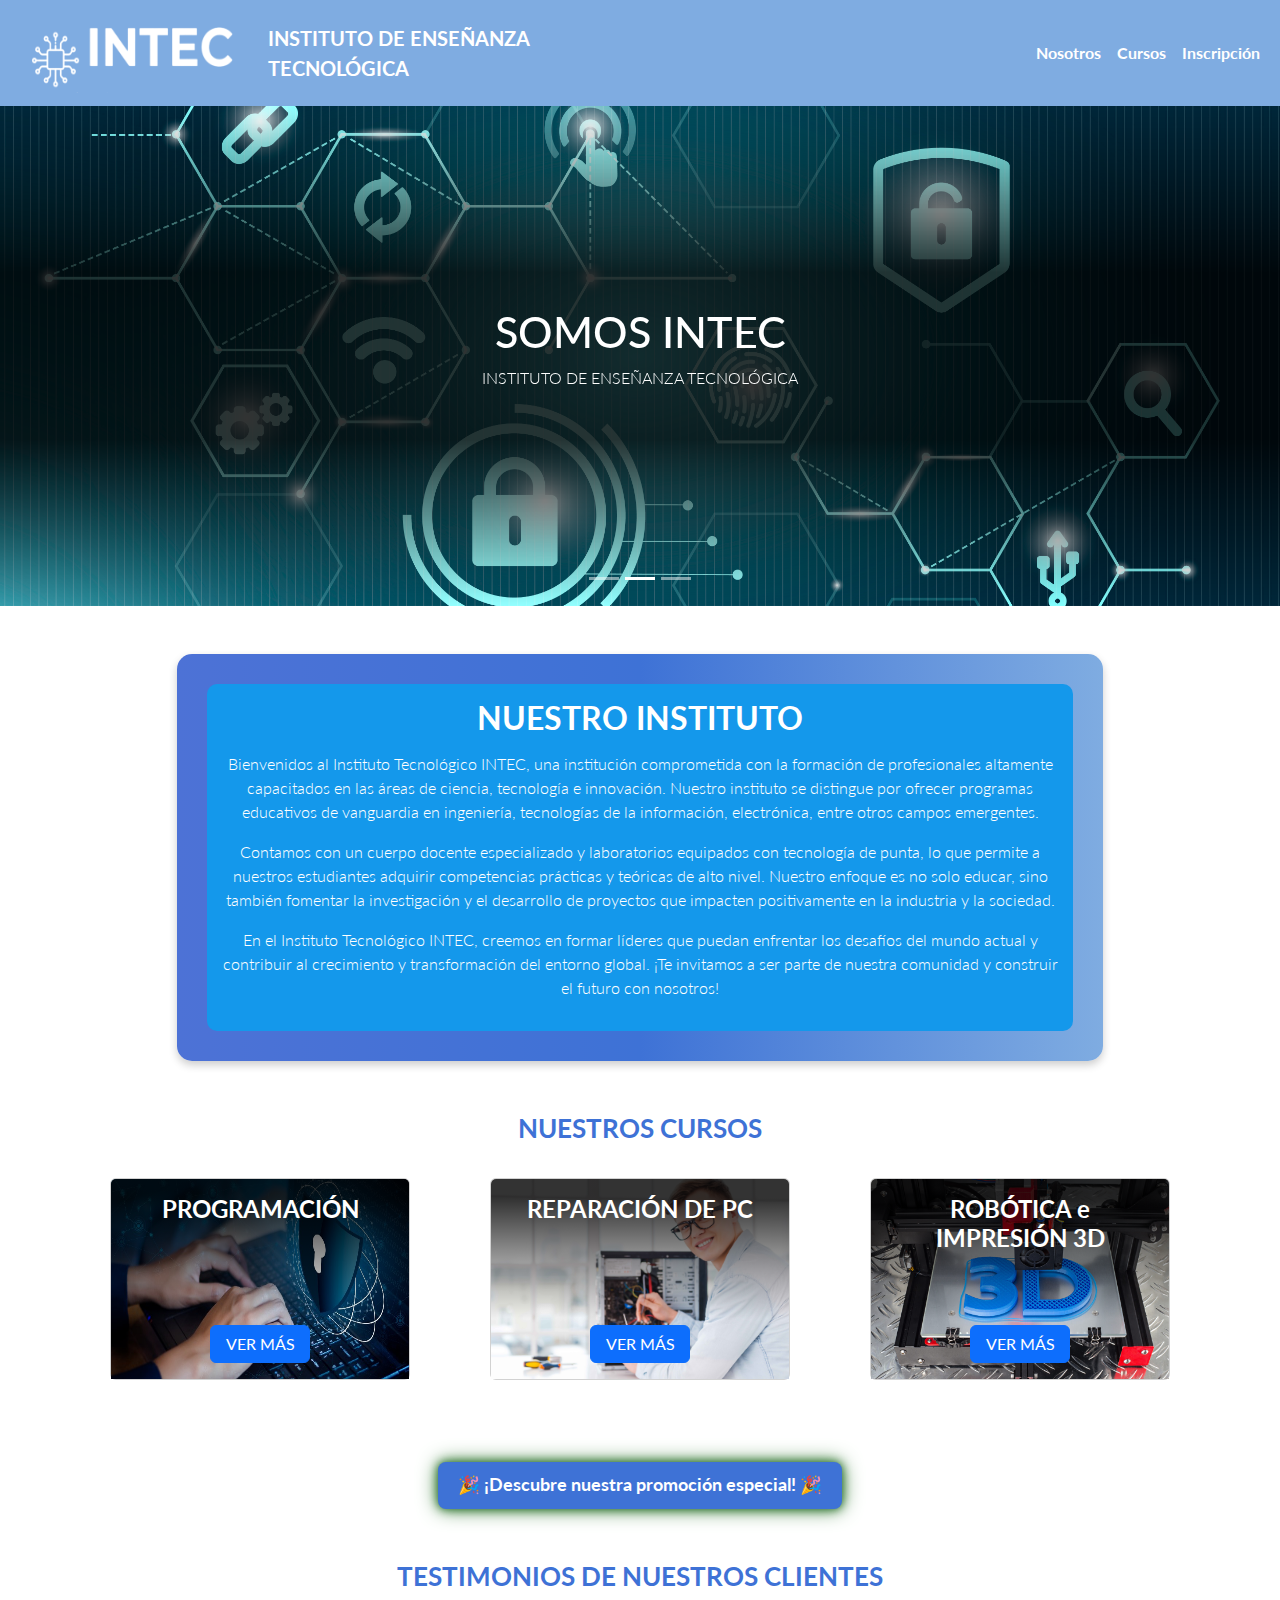
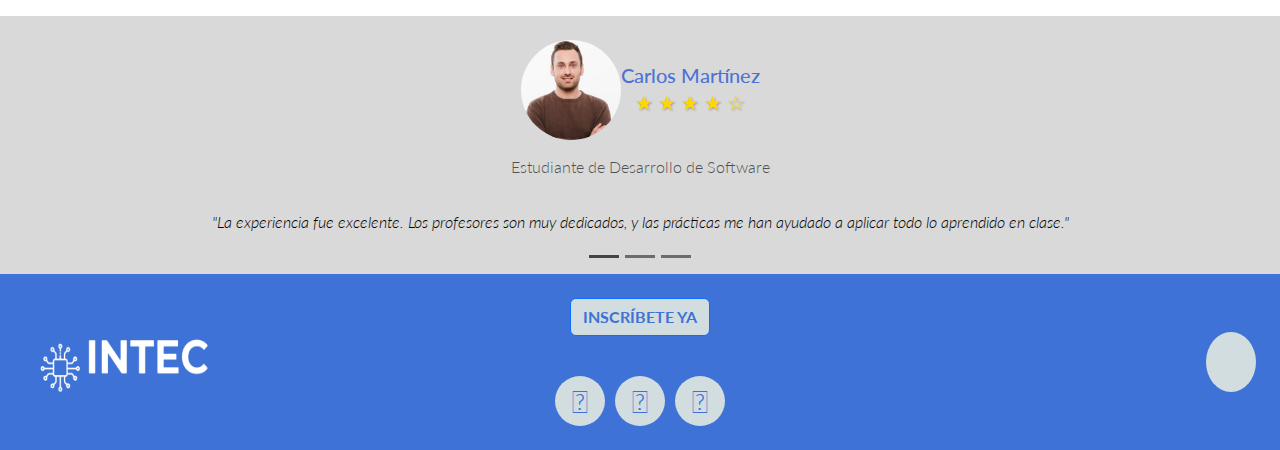
==== commit fef9f7bc: "ultimo (creo)" ====
--- a/index.html
+++ b/index.html
@@ -207,13 +207,12 @@
 
     
       <!-- Botón para abrir el modal -->
-<div class="container text-center my-5">
-  <button type="button" class="btn btn-success btn-lg glow-animation" 
-          data-bs-toggle="modal" data-bs-target="#promoModal">
-    🎉 ¡Descubre nuestra promoción especial! 🎉
-  </button>
-</div>
-
+      <div class="container text-center my-5">
+        <button type="button" class="promo-button glow-animation" 
+                data-bs-toggle="modal" data-bs-target="#promoModal">
+          🎉 ¡Descubre nuestra promoción especial! 🎉
+        </button>
+      </div>
 <!-- Modal -->
 <div class="modal fade" id="promoModal" tabindex="-1" aria-labelledby="promoModalLabel" aria-hidden="true">
   <div class="modal-dialog modal-dialog-centered">
--- a/style.css
+++ b/style.css
@@ -191,6 +191,8 @@
 }
 
 
+/*TESTIMONIOS*/
+
 #testimonio{
 /* background-color: #D2DDDF;*/
 color: #3E72D6;
@@ -213,21 +215,6 @@
 border-radius: 50%;     
 object-fit: cover;      
 }
-/*
-.testimonial-card {
-  background-color: #D1DDDF;
-  color: #fff;
-  text-align: left;
-  padding: 20px;
-  border-radius: 8px;
-  transition: opacity 0.3s ease;
-}
-.testimonial-card {
-  background-color: #D1DDDF;
-  color: #fff;
-  text-align: left;
-}
-*/
 
 .testimonial-content {
 flex: 1;
@@ -290,7 +277,19 @@
   opacity: 0.9; /* Reducir un poco la opacidad */
 }
 
-
+.testimonial-name{
+  color: #4D72D6;
+}
+#testimonialCarousel .carousel-indicators button {
+  background-color: #000; /* Color negro */
+  border: none; /* Elimina el borde */
+}
+
+#testimonialCarousel .carousel-indicators button.active {
+  background-color: #444; /* Negro más claro para el botón activo */
+
+}
+/*FIN TESTIMONIOS*/
 
 #foter {
  background-color: #3E72D6;
@@ -472,4 +471,50 @@
 .overlay-gradient2{
 background:linear-gradient(to bottom,rgba(0, 0, 0, 0), rgba(0, 0, 0, 0.8),rgba(0, 0, 0, 0.8), rgba(0, 0, 0, 0));
 }
-/*background: linear-gradient(to bottom, rgba(0, 0, 0, 0.8) 10%, rgba(0, 0, 0, 0) 80% ); /*top*/+/*background: linear-gradient(to bottom, rgba(0, 0, 0, 0.8) 10%, rgba(0, 0, 0, 0) 80% ); /*top*/
+.glow-animation {
+  box-shadow: 0 0 10px rgba(0, 255, 0, 0.8), 0 0 20px rgba(0, 255, 0, 0.6);
+  animation: glow 1.5s infinite alternate;
+}
+
+@keyframes glow {
+  from {
+    box-shadow: 0 0 10px rgba(0, 255, 0, 0.8), 0 0 20px rgba(0, 255, 0, 0.6);
+  }
+  to {
+    box-shadow: 0 0 20px rgba(0, 255, 0, 1), 0 0 30px rgba(0, 255, 0, 0.8);
+  }
+}
+/* Estilos específicos para el botón de promoción */
+.promo-button {
+  background-color: #3E72D6; /* Color de fondo */
+  color: white; /* Color del texto */
+  font-size: 1.1em;
+  font-weight: bold;
+  padding: 10px 20px;
+  border: none; /* Sin borde */
+  border-radius: 8px; /* Bordes redondeados */
+  transition: background-color 0.3s ease; /* Suavidad al cambiar el color */
+  text-shadow: none; /* Elimina posibles sombras de texto */
+}
+
+/* Cambio de color al pasar el mouse */
+.promo-button:hover {
+  background-color: #7FACE1; /* Color al pasar el mouse */
+  color: rgb(6, 6, 6); /* Asegura que el texto siga visible */
+}
+
+/* Mantener la animación de brillo verde */
+.glow-animation {
+  box-shadow: 0 0 10px rgb(34, 108, 34), 0 0 20px rgb(63, 128, 63);
+  animation: glow 1.5s infinite alternate;
+}
+
+@keyframes glow {
+  from {
+    box-shadow: 0 0 10px rgb(60, 138, 60), 0 0 20px rgba(0, 255, 0, 0.6);
+  }
+  to {
+    box-shadow: 0 0 20px rgb(48, 136, 48), 0 0 30px rgba(0, 255, 0, 0.8);
+  }
+}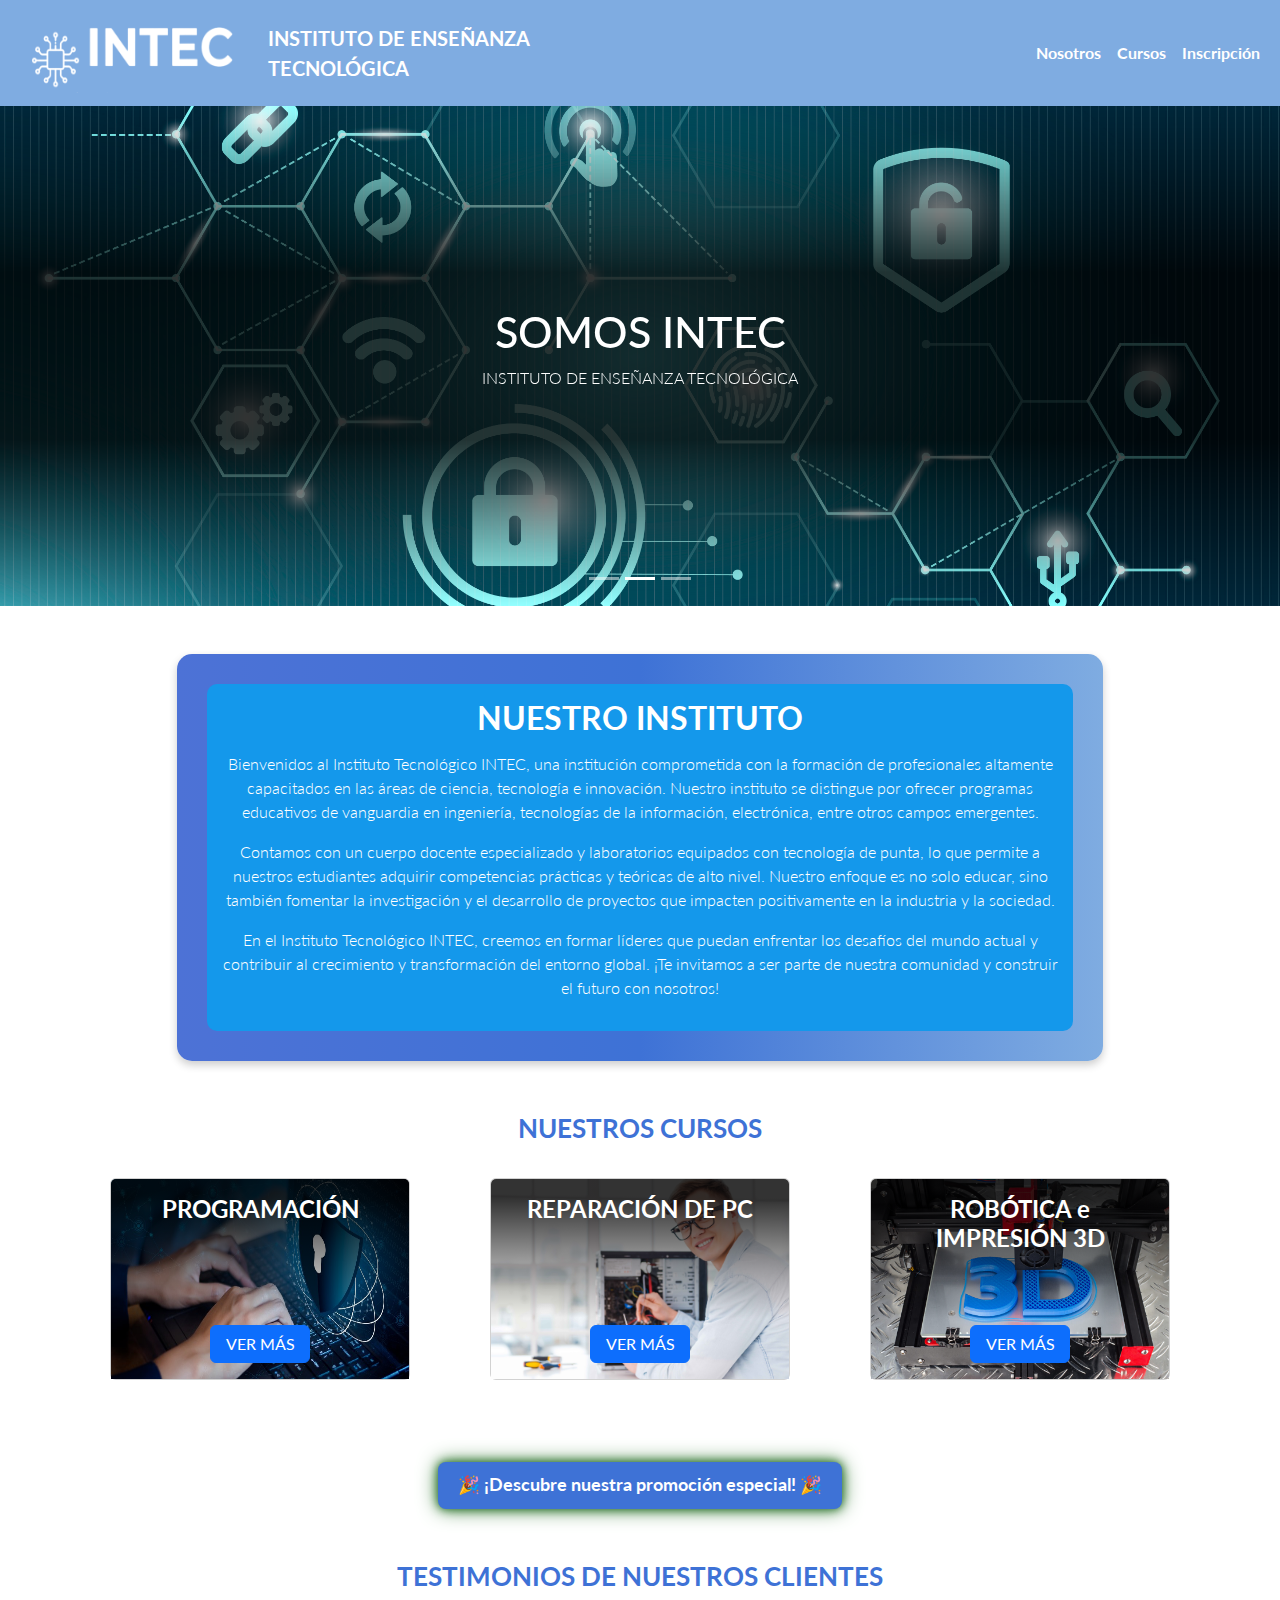
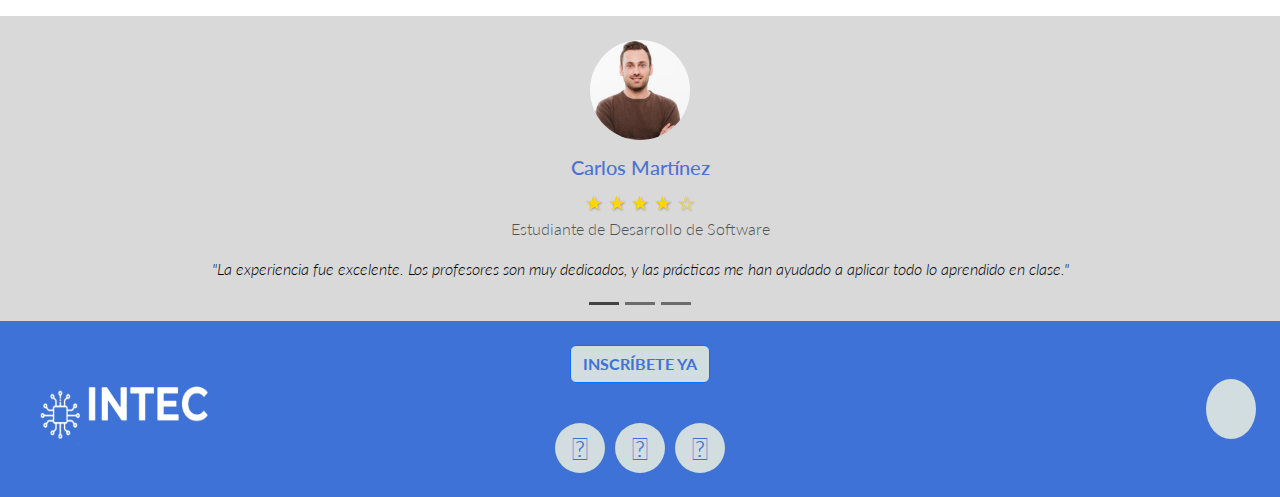
==== commit d8e8b6b3: "Add files via upload" ====
--- a/index.html
+++ b/index.html
@@ -249,59 +249,52 @@
         <!-- Testimonio 1 -->
         <div class="carousel-item active">
           <div class="testimonial-card d-flex flex-column align-items-center text-center p-4 mx-auto">
-            <div style="display: flex; align-items: center;">
-              <img src="foto_cv_lc_es_11.jpg" alt="Foto de Carlos Martínez" class="testimonial-img rounded-circle" >
-              <div>
-                <h5 class="testimonial-name mb-0">Carlos Martínez</h5>
-                <div class="star-rating">
-                  &#9733; &#9733; &#9733; &#9733; &#9734;
-                </div>
+            <img src="foto_cv_lc_es_11.jpg" alt="Foto de Carlos Martínez" class="testimonial-img rounded-circle">
+            <div class="testimonial-content">
+              <h5 class="testimonial-name">Carlos Martínez</h5>
+              <div class="star-rating">
+                &#9733; &#9733; &#9733; &#9733; &#9734;
               </div>
-            </div>
-            <p class="text-muted">Estudiante de Desarrollo de Software</p>
-            <p class="testimonial-text">
-              "La experiencia fue excelente. Los profesores son muy dedicados, y las prácticas me han ayudado a aplicar todo lo aprendido en clase."
-            </p>
+              <p class="text-muted">Estudiante de Desarrollo de Software</p>
+              <p class="testimonial-text">
+                "La experiencia fue excelente. Los profesores son muy dedicados, y las prácticas me han ayudado a aplicar todo lo aprendido en clase."
+              </p>
+            </div>
           </div>
         </div>
         <!-- Testimonio 2 -->
         <div class="carousel-item">
           <div class="testimonial-card d-flex flex-column align-items-center text-center p-4 mx-auto">
-            <div style="display: flex; align-items: center;">
-              <img src="foto_cv_lc_es_7.jpg" alt="Foto de Ana González" class="testimonial-img rounded-circle">
-              <div>
-                <h5 class="testimonial-name mb-0">Ana González</h5>
-                <div class="star-rating">
-                  &#9733; &#9733; &#9733; &#9733; &#9733;
-                </div>
+            <img src="foto_cv_lc_es_7.jpg" alt="Foto de Ana González" class="testimonial-img rounded-circle">
+            <div class="testimonial-content">
+              <h5 class="testimonial-name">Ana González</h5>
+              <div class="star-rating">
+                &#9733; &#9733; &#9733; &#9733; &#9733;
               </div>
-            </div>
-            <p class="text-muted">Graduada en Redes y Telecomunicaciones</p>
-            <p class="testimonial-text">
-              "Gracias al Instituto conseguí empleo en una gran empresa. La formación práctica realmente me preparó para el mundo laboral."
-            </p>
-          </div>
-        </div>
-
+              <p class="text-muted">Graduada en Redes y Telecomunicaciones</p>
+              <p class="testimonial-text">
+                "Gracias al Instituto conseguí empleo en una gran empresa. La formación práctica realmente me preparó para el mundo laboral."
+              </p>
+            </div>
+          </div>
+        </div>
         <!-- Testimonio 3 -->
         <div class="carousel-item">
           <div class="testimonial-card d-flex flex-column align-items-center text-center p-4 mx-auto">
-            <div style="display: flex; align-items: center;">
-              <img src="foto cv.jpg" alt="Foto de Luis Herrera" class="testimonial-img rounded-circle">
-              <div>
-                <h5 class="testimonial-name mb-0">Luis Herrera</h5>
-                <div class="star-rating">
-                  &#9733; &#9733; &#9733; &#9733; &#9734;
-                </div>
+            <img src="foto cv.jpg" alt="Foto de Luis Herrera" class="testimonial-img rounded-circle">
+            <div class="testimonial-content">
+              <h5 class="testimonial-name">Luis Herrera</h5>
+              <div class="star-rating">
+                &#9733; &#9733; &#9733; &#9733; &#9734;
               </div>
-            </div>
-            <p class="text-muted">Padre de familia</p>
-            <p class="testimonial-text">
-              "Estoy muy satisfecho con la educación de mi hijo en el Instituto. Veo cómo ha crecido en conocimiento y confianza."
-            </p>
-          </div>
-        </div>
-
+              <p class="text-muted">Padre de familia</p>
+              <p class="testimonial-text">
+                "Estoy muy satisfecho con la educación de mi hijo en el Instituto. Veo cómo ha crecido en conocimiento y confianza."
+              </p>
+            </div>
+          </div>
+        </div>
+      </div>
       <!-- Controles del carrusel -->
       <div  class="carousel-indicators">
         <button type="button" data-bs-target="#testimonialCarousel" data-bs-slide-to="0" class="active" aria-current="true" aria-label="Slide 1"></button>
@@ -365,7 +358,7 @@
   </div>
 
   <div class="iconos1">
-      <a href="index.html">
+      <a href="#">
           <i class="fa-solid fa-house"></i>
   </div>
 </footer>
--- a/style.css
+++ b/style.css
@@ -350,22 +350,45 @@
 }
 
 
-@media (max-width: 768px) {
-  #logofooter {
-    width: 130px; 
-    height: auto;
-  }
-    .iconos {
-      width: 40px; 
-      height: 40px;
-      margin: 0 3px;
-      font-size:25px;
-    }
+
+@media (max-width: 600px) {
+  #foter {
+    flex-direction: row; 
+    flex-wrap: nowrap; 
+    justify-content: center;
+    gap: 10px; 
+  }
+
+  .navbar-brand, .iconos1 {
+    display: flex;
+    align-items: center;
+    justify-content: center;
+    width: auto; 
+  }
+
   #botonfoter {
     font-size: 14px;
     padding: 8px 12px;
     width: auto;
-    height: auto;
+  }
+
+  .iconos {
+    width: 40px; 
+    height: 40px;
+    margin: 0 3px;
+    font-size:25px;
+  }
+
+.iconos1 {
+    width: 85px; 
+    height: 40px;
+    margin: 0 3px;
+    font-size:25px;
+  }
+
+  #logofooter {
+    width: 105px; 
+    height: 50px;
   }
 }
 
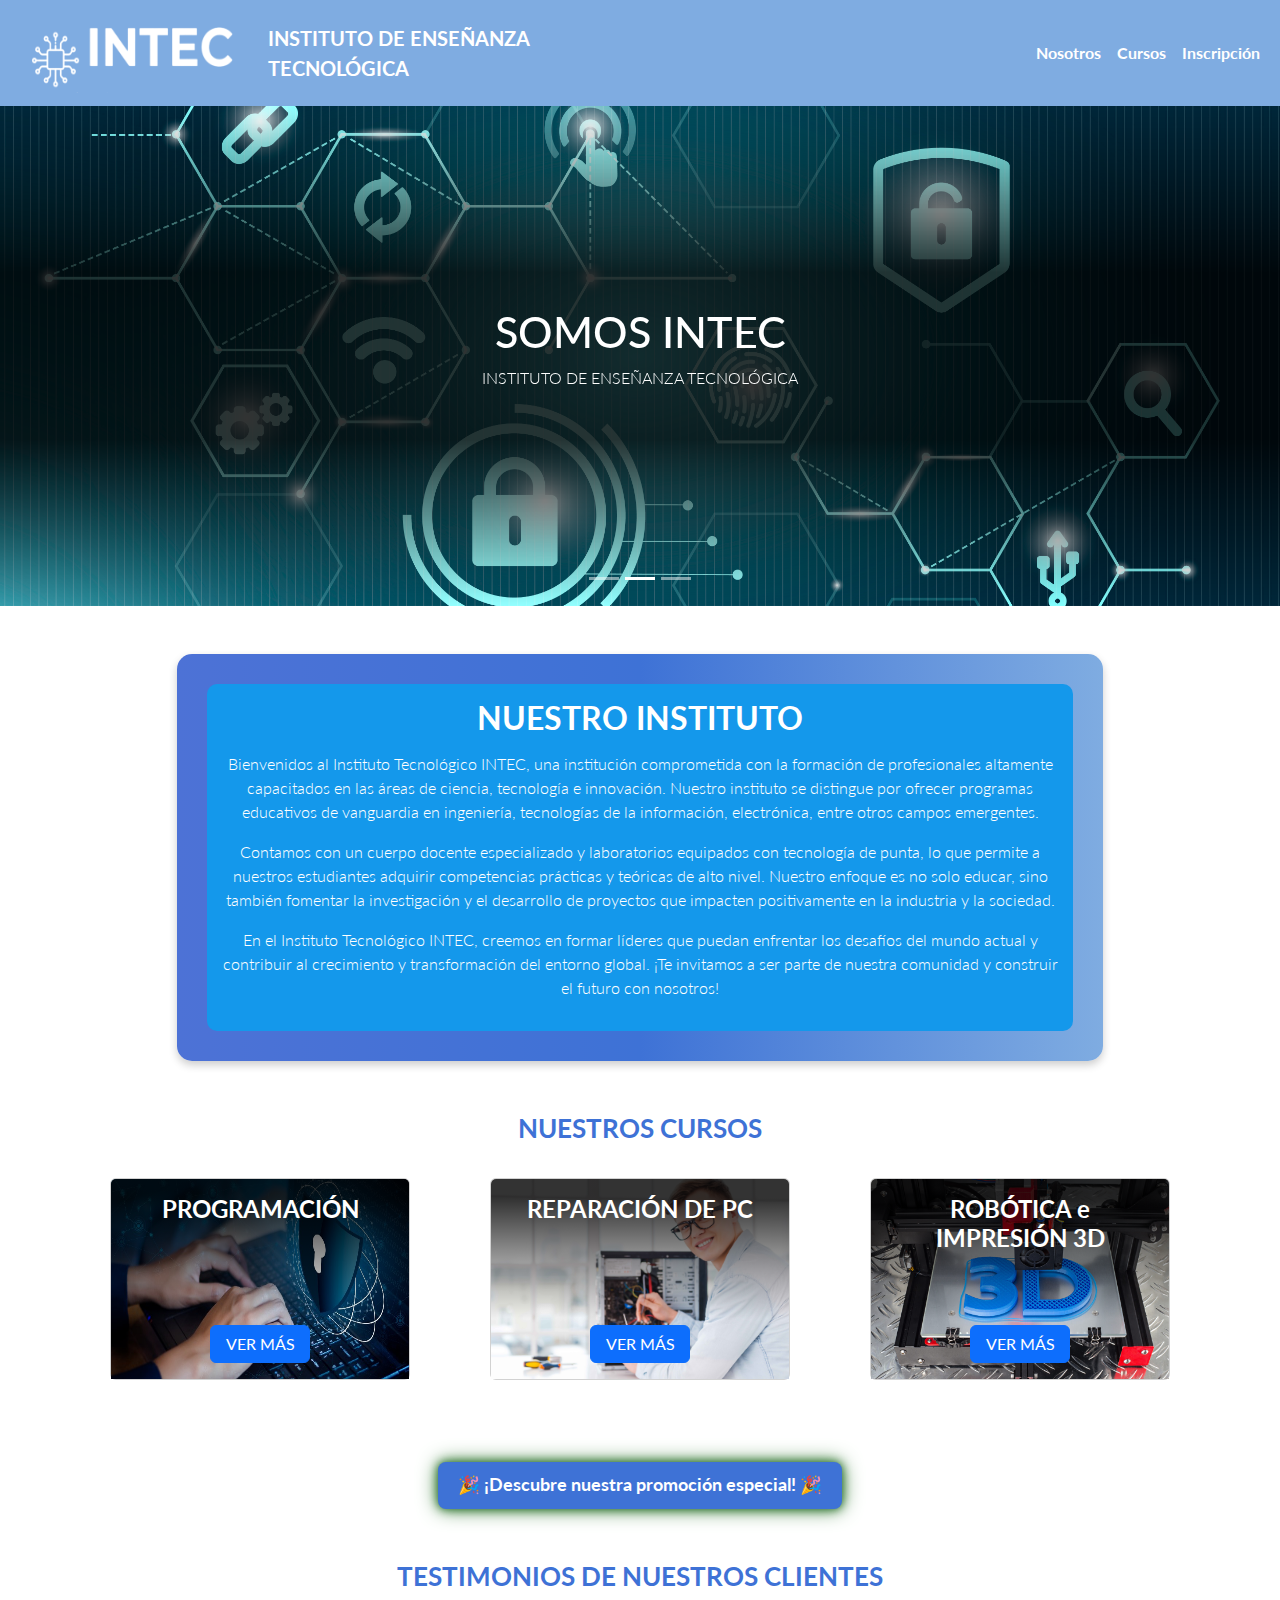
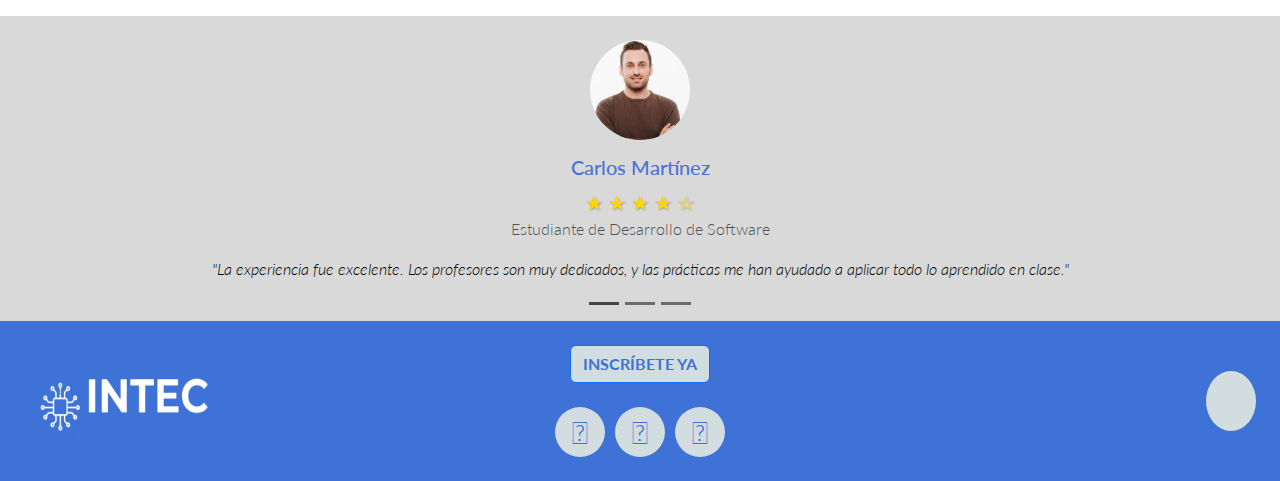
==== commit c5e32fbc: "listo final" ====
--- a/index.html
+++ b/index.html
@@ -277,7 +277,7 @@
               </p>
             </div>
           </div>
-        </div>
+      </div>
         <!-- Testimonio 3 -->
         <div class="carousel-item">
           <div class="testimonial-card d-flex flex-column align-items-center text-center p-4 mx-auto">
@@ -348,7 +348,7 @@
 
   <div class="container text-center">
       <section class="mb-4">
-          <a href="inscripcion.html" class="btn btn-primary mb-3" id="botonfoter">INSCRÍBETE YA</a>
+          <a href="inscripcion.html" class="btn btn-primary " id="botonfoter">INSCRÍBETE YA</a>
       </section>
       <div class="d-flex justify-content-center mt-3">
           <div class="iconos"><i class="fa-regular fa-envelope"></i></div>
@@ -366,7 +366,6 @@
     <!--final del footer-->
  
   <script src="https://kit.fontawesome.com/d7f2fe840a.js" crossorigin="anonymous"></script>
-
   <script src="https://cdn.jsdelivr.net/npm/@popperjs/core@2.11.8/dist/umd/popper.min.js" integrity="sha384-I7E8VVD/ismYTF4hNIPjVp/Zjvgyol6VFvRkX/vR+Vc4jQkC+hVqc2pM8ODewa9r" crossorigin="anonymous"></script>
   <script src="https://cdn.jsdelivr.net/npm/bootstrap@5.3.3/dist/js/bootstrap.min.js" integrity="sha384-0pUGZvbkm6XF6gxjEnlmuGrJXVbNuzT9qBBavbLwCsOGabYfZo0T0to5eqruptLy" crossorigin="anonymous"></script>
 
--- a/style.css
+++ b/style.css
@@ -35,66 +35,6 @@
 }
 .navbar .dropdown-toggle::after {
   display: none;
-}
-
-/* Ajustes para dispositivos móviles */
-@media (max-width: 767px) {
-  #logo {
-    width: 100px;
-    height: 60px;
-  }
-
-  /* Ajustes del texto en dispositivos pequeños */
-  #colornav1 {
-    font-size: 14px;
-    text-align: center;
-    line-height: 1.2;
-  }
-
-  /* Reduce padding y margenes en links para mejor adaptabilidad */
-  .navbar-nav .nav-link {
-    padding: 10px 0;
-    font-size: 14px;
-  }
-
-  .navbar-nav {
-    text-align: center;
-  }
-}
-/* Ajustes para pantallas pequeñas */
-@media (max-width: 576px) { /* Ajuste para pantallas más pequeñas, típicamente móviles */
-  #logo {
-    width: 110px; /* Reduce el tamaño del logo */
-    height: 60px;
-  }
-
-  #colornav1 {
-    font-size: 12px;
-    text-align: center;
-    line-height: 1.2;
-  }
-
-  /* Ajusta el botón de hamburguesa y su alineación */
-  #hamburger-toggler {
-    margin-left: auto;
-  }
-
-  /* Modifica el menú colapsado para pantallas más pequeñas */
-  .navbar-collapse {
-    
-    padding: 15px;
-  }
-
-  /* Ajusta el estilo de los enlaces en dispositivos móviles */
-  .navbar-nav .nav-link {
-    color: white !important;
-    font-size: 14px;
-    padding: 8px 0; /* Reduce el espaciado */
-  }
-
-  .navbar-nav {
-    text-align: center; /* Centra el texto en el menú desplegable */
-  }
 }
 
 .carousel-overlay {
@@ -193,13 +133,6 @@
 
 /*TESTIMONIOS*/
 
-#testimonio{
-/* background-color: #D2DDDF;*/
-color: #3E72D6;
-font-size: 26px;
-font-weight: bold;
-display:inline-flex;
-}
 .testimonial-card {
 background-color: #D9D9D9;
 color: #fff;
@@ -240,13 +173,6 @@
 background-color: #7FACE1 !important;
 }
 
-#testimonio {
-  color: #3E72D6;
-  font-size: 26px;
-  font-weight: bold;
-}
-
-
 .star-rating {
   color: #FFD700;
 }
@@ -264,14 +190,11 @@
   margin-bottom: 20px; /* Agrega margen para separación */
 }
 
-
-
 .star-rating {
   color: #FFD700;
   font-size: 20px;
   text-shadow: 1px 1px 2px rgba(0, 0, 0, 0.3);
 }
-
 
 .testimonial-card:hover {
   opacity: 0.9; /* Reducir un poco la opacidad */
@@ -387,10 +310,49 @@
   }
 
   #logofooter {
-    width: 105px; 
+    width: 95%; 
     height: 50px;
   }
 }
+
+
+@media (max-width: 576px) { 
+  #logo {
+    width: 110px; 
+    height: 50px;
+  }
+
+  #colornav1 {
+    font-size: 12px;
+    text-align: center;
+    line-height: 1.2;
+  }
+
+  #hamburger-toggler {
+    margin-left: auto;
+  }
+
+  .navbar-collapse {
+
+    padding: 15px;
+  }
+
+  .navbar-nav .nav-link {
+    color: white !important;
+    font-size: 14px;
+    padding: 8px 0; 
+  }
+
+  .navbar-nav {
+    text-align: center; 
+  }
+  #main-title{
+    font-size: 35px;
+    color: #3E72D6;
+  }
+
+}
+
 
 /*ESTILOS PARA EL MODAL*/
 /* Estilos del botón */
